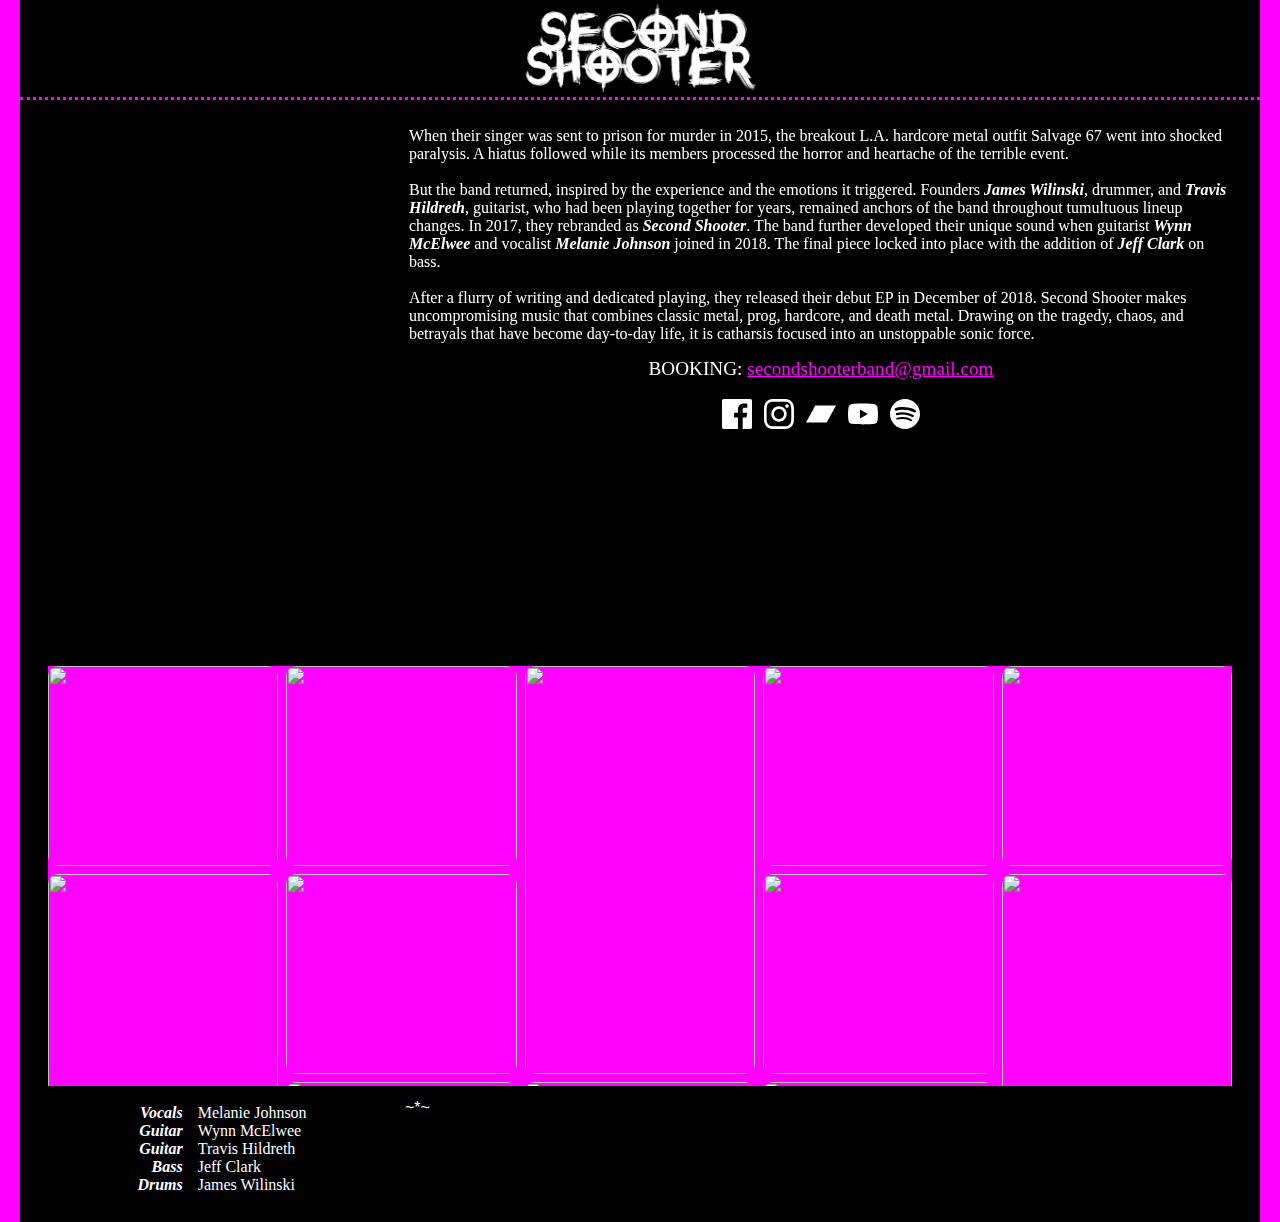
==== epk.html @ 35eb52af "Responsive stuff~" ====
<!DOCTYPE html>
<html>
<head>
    <link rel="stylesheet" media="screen" href="https://fontlibrary.org/face/fantasque-sans-mono" type="text/css"/>
    <link rel="stylesheet" media="screen" href="https://fontlibrary.org/face/caladea" type="text/css"/>
    <link type="text/css" rel="stylesheet" href="styles.css" />
    <meta name="viewport" content="width=device-width, initial-scale=1" />
</head>
<body class="accent-background-color epk">
    <div class="main-container">
        <div class="banner-box">
            <a href="index.html">
                <img class="banner-logo" src="images/crosshairs-logo.jpg">
            </a>
        </div>
        <div class="main-content-box">
            <div class="main-epk-box">
                <table class="epk-table">
                    <tr>
                        <td class="press-card press-card-music">
                            <div>
                            <iframe class="bandcamp-iframe" src="https://bandcamp.com/EmbeddedPlayer/album=380339368/size=large/bgcol=ffffff/linkcol=0687f5/track=99993061/transparent=true/" seamless><a href="http://secondshooter.bandcamp.com/album/second-shooter">Second Shooter by Second Shooter</a></iframe>
                            </div>
                        </td>
                        <td class="press-card press-card-bio">
                            <div>
                            When their singer was sent to prison for murder in 2015, the breakout L.A. hardcore metal outfit Salvage 67 went into shocked paralysis. A hiatus followed while its members processed the horror and heartache of the terrible event.
                            <br/><br/>
                            But the band returned, inspired by the experience and the emotions it triggered. Founders <em>James Wilinski</em>, drummer, and <em>Travis Hildreth</em>, guitarist, who had been playing together for years, remained anchors of the band throughout tumultuous lineup changes. In 2017, they rebranded as <em>Second Shooter</em>. The band further developed their unique sound when guitarist <em>Wynn McElwee</em> and vocalist <em>Melanie Johnson</em> joined in 2018. The final piece locked into place with the addition of <em>Jeff Clark</em> on bass. 
                            <br/><br/>
                            After a flurry of writing and dedicated playing, they released their debut EP in December of 2018. Second Shooter makes uncompromising music that combines classic metal, prog, hardcore, and death metal. Drawing on the tragedy, chaos, and betrayals that have become day-to-day life, it is catharsis focused into an unstoppable sonic force.
                            </div>
                            <div class="contact-box-medium">
                                <div class="email-box">BOOKING: <a class="accent-color" href="mailto:secondshooterband@gmail.com">secondshooterband@gmail.com</a></div>
                                <center>
                                    <a class="social-link hover-accent-background-color" href="https://www.facebook.com/SecondShooterBand" target="_blank" title="Facebook">
                                        <img class="social-icon" src="images/facebook.svg">
                                    </a>
                                    <a class="social-link hover-accent-background-color" href="https://www.instagram.com/secondshooterband/" target="_blank">
                                         <img class="social-icon" src="images/instagram.svg" title="Instagram">
                                    </a>
                                    <a class="social-link hover-accent-background-color" href="https://secondshooter.bandcamp.com/" target="_blank" title="Bandcamp">
                                         <img class="social-icon" src="images/bandcamp.svg">
                                    </a>
                                    <a class="social-link hover-accent-background-color" href="https://www.youtube.com/channel/UCQtbKnC-Cb1Xi12tyAuSC4w" target="_blank" title="YouTube">
                                         <img class="social-icon" src="images/youtube.svg">
                                    </a>
                                    <a class="social-link hover-accent-background-color" href="https://open.spotify.com/artist/2ZfZZJzYNcICEFQ58RVVCs?si=9lg4DnH6TPW9Nu7WZ0xNzw" target="_blank" title="Spotify">
                                         <img class="social-icon" src="images/spotify.svg">
                                    </a>
                                </center>
                            </div>
                        </td>
                    </tr>
                    <tr> 
                        <td colspan="2" class="press-card press-card-contact-box-small">
                            <div class="contact-box-small">
                                <div class="email-box">BOOKING: <a class="accent-color" href="mailto:secondshooterband@gmail.com">secondshooterband@gmail.com</a></div>
                                <center>
                                    <a class="social-link hover-accent-background-color" href="https://www.facebook.com/SecondShooterBand" target="_blank" title="Facebook">
                                        <img class="social-icon" src="images/facebook.svg">
                                    </a>
                                    <a class="social-link hover-accent-background-color" href="https://www.instagram.com/secondshooterband/" target="_blank">
                                         <img class="social-icon" src="images/instagram.svg" title="Instagram">
                                    </a>
                                    <a class="social-link hover-accent-background-color" href="https://secondshooter.bandcamp.com/" target="_blank" title="Bandcamp">
                                         <img class="social-icon" src="images/bandcamp.svg">
                                    </a>
                                    <a class="social-link hover-accent-background-color" href="https://www.youtube.com/channel/UCQtbKnC-Cb1Xi12tyAuSC4w" target="_blank" title="YouTube">
                                         <img class="social-icon" src="images/youtube.svg">
                                    </a>
                                    <a class="social-link hover-accent-background-color" href="https://open.spotify.com/artist/2ZfZZJzYNcICEFQ58RVVCs?si=9lg4DnH6TPW9Nu7WZ0xNzw" target="_blank" title="Spotify">
                                         <img class="social-icon" src="images/spotify.svg">
                                    </a>
                                </center>
                            </div>
                        </td>
                    </tr>
                    <tr>
                        <td colspan="2"> 
                            <div class="press-card press-card-gallery">
                                <iframe class="gallery-iframe" src="gallery.html" seamless></iframe>
                            </div>
                        </td>
                    </tr>
                    <tr>
                        <td>
                            <div class="press-card press-card-members">
                                <div class="members-container">
                                    <div class="member-parts-box">
                                        <em><span>Vocals</span><br><span>Guitar</span><br><span>Guitar</span><br><span>Bass</span><br><span>Drums</span></em>
                                    </div>
                                    <div class="member-names-box">
                                        <span>Melanie Johnson</span><br><span>Wynn McElwee</span><br><span>Travis Hildreth</span><br><span>Jeff Clark</span><br><span>James Wilinski</span></em>
                                    </div>
                                </div>
                            </div>
                        </td>
                        <td>
                        ~*~
                        </td>
                    </tr>
                </table>
            </div>
        </div>
    </div>
</body>
</html>
---- styles.css ----
*, ::before, ::after {
    -webkit-box-sizing: border-box;
    -moz-box-sizing: border-box;
    box-sizing: border-box;
}

body {
   font-family: "FantasqueSansMonoRegular", "Lucida Grande", Tahoma, Sans-Serif; 
   font-weight: normal; 
   font-style: normal; 
   margin: 0;
}
body.index {
   text-align: center;
}
h1 {
    margin: 0;
    font-family: "AnaktoriaRegular", "Lucida Grande", Tahoma, Sans-Serif; 
}

.accent-background-color,
.hover-accent-background-color:hover  {
    background-color: magenta;
}
.accent-color {
    color: magenta;
}
.block {
    display: block;
}

.padded-normal {
    padding: 5px 20px;
}

.main-container {
    position: absolute;
    top: 0;
    bottom: 0;
    left: 0;
    right: 0;
    padding: 0 20px 0;
    max-width: 100%; /* lol IE */
}
.main-content-box {
    color: white;
    background-color: black;
    min-height: 100%;
}
body.index .main-content.box {
    text-align: center;
}

.splash-container {
    /* display: flex; */ /* IE hates this */
    display: block; 
    flex-direction: column;
    justify-content: flex-start;
}
.logo-image-box {
    padding-top: 15px;
}
.summary-title-box {
    padding-bottom: 10px;
}
.summary-contents-box {
}

.splash-logo {
    max-width: 100%;
}

.summary-contents-box p {
    margin-top: 0;
}
.members-container {
    display: flex;
    justify-content: center;
}
.member-parts-box {
    text-align: right;
    padding-right: 15px;

    /* fallback */
    display: inline-block;
    max-width: 45%;
}
.member-names-box {
    text-align: left;
    
    /* fallback*/
    display: inline-block;
    max-width: 45%;
}

.social-link {
    display: inline-block;
    padding: 4px 4px 1px;
    cursor: pointer;
    border-radius: 3px;
}
.social-icon {
    width: 30px;
    height: 30px;
}

.email-box {
    text-align: center;
    margin-top: 15px;
    margin-bottom: 15px;
    font-size: 1.2em;
}
.email-box a:hover {
    color: white;
}

.releases-box {
    padding-bottom: 50px;
    text-align: center;
}

.album-cover {
    width: 80%;
    max-width: 300px;
    border-radius: 10px;
    border: 1px solid transparent;
}
.album-text-link {
    display: block;
    width: 80%;
    max-width: 300px;
    font-size: 1.3em;
    margin-top: 8px;
    color: magenta;
    text-decoration: underline;
    width: 100%;
    padding: 10px;
    border-radius: 5px;
}
.album-text-link:hover,
.album-text-link:focus,
.album-text-link:active {
    color: white;
    background-color: magenta;
}

/* responsive design for smaller screens */
@media (max-width: 800px) {
    h1 {
        font-size: 1.8em;
    }
    .album-text-link {
        font-size: 1.2em;
    }
    .padded-normal {
        padding: 5px 15px;
    }
    .main-container {
        padding: 0 15px 0;
    }
}
@media (max-width: 500px) {
    .padded-normal {
        padding: 5px 10px;
    }
    .main-container {
        padding: 0 10px 0;
        max-width: 500px; /* lol IE */
    }
    .social-icon {
        width: 25px;
        height: 25x;
    }
    .album-text-link {
        background-color: darkmagenta;
        color: white;
        text-decoration: none;
    }
}

/* construction tape - from http://cssdeck.com/labs/under-construction-tape */  
.tape {
    font-size: 3em;
    height: 140px;
    background-image: -webkit-linear-gradient(0deg,#222,transparent,#222),linear-gradient(transparent 30px, #fff 30px), repeating-linear-gradient(45deg, transparent, transparent 35px, #fff 35px, #fff 70px);
    background-image: -moz-linear-gradient(90deg,#222,transparent,#222),linear-gradient(transparent 30px, #fff 30px), repeating-linear-gradient(45deg, transparent, transparent 35px, #fff 35px, #fff 70px);
    background-image: -o-linear-gradient(90deg,#222,transparent,#222),linear-gradient(transparent 30px, #fff 30px), repeating-linear-gradient(45deg, transparent, transparent 35px, #fff 35px, #fff 70px);
    background-image: linear-gradient(90deg,#222,transparent,#222),linear-gradient(transparent 30px, #fff 30px), repeating-linear-gradient(45deg, transparent, transparent 35px, #fff 35px, #fff 70px);
    background-size: auto, auto 112px, auto;
}
.tape span {
    cursor: default;
    color: #222;
    display: block;
    padding: 1em;
    white-space: nowrap;
}

@media (max-width: 800px) {
    .tape {
        font-size: 2em;
        height: 100px;
        background-size: auto, auto 72px, auto;
    }
    .tape span {
        padding: 1.05em;
    }
}

/* press kit */

body.epk {
    text-align: unset;
}
.banner-box {
    height: 100px;
    background-color: black;
    border-bottom: 3px dotted magenta;
    /*text-align: left;*/
   text-align: center;
}
.banner-logo {
    height: 100%;
}

.main-epk-box {
    padding: 20px;
}

.epk-table td {
    vertical-align: top;
}

.press-card {
    font-family: "caladea";
    font-size: 1em;
    background-color: transparent;
    padding: 5px;
}
.press-card em {
    font-weight: 600;
}

.press-card.press-card-music {
    width: 350px;
}
.bandcamp-iframe {
    border: 0;
    width: 350px;
    height: 520px;
}

.press-card.press-card-gallery {
    width: 100%;
}

.gallery-iframe {
    border: 0;
    width: 100%;
    height: 420px;
}

.press-card-contact-box-small {
    display: none;
}
.contact-box-small {
    padding: 0 5px 5px;
}

@media (max-width: 800px) {
    .press-card.press-card-music {
        width: 250px;
    }
    .bandcamp-iframe {
        width: 250px;
    }
    .contact-box-medium {
        display: none;
    }
    .press-card-contact-box-small {
        display: table-cell;
        width: 100%;
    }
}
@media (max-width: 700px) {
    .press-card.press-card-music {
        width: 150px;
    }
    .bandcamp-iframe {
        width: 150px;
    }
}
@media (max-width: 500px) {
    .press-card.press-card-music {
        width: 350px;
    }
    .bandcamp-iframe {
        width: 350px;
    }
    .epk-table td {
        display: block;
        width: 100%;
    }
}
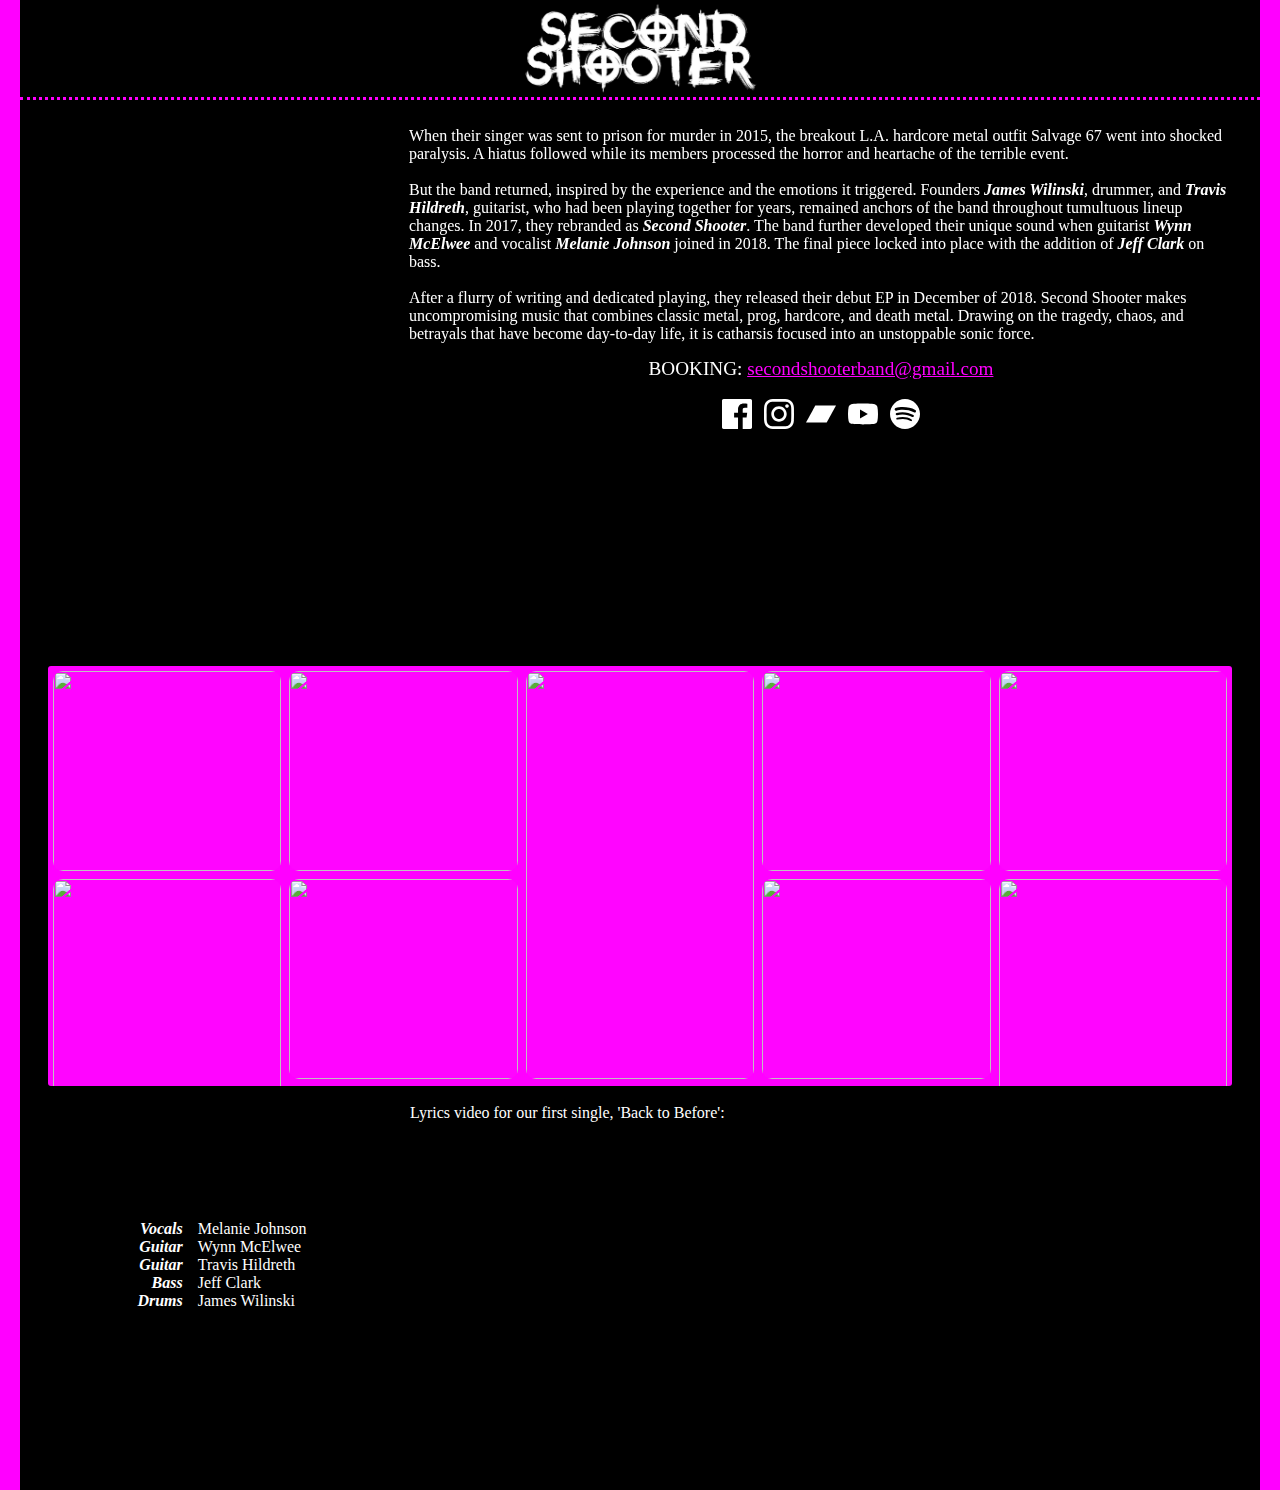
==== commit 3f2f32f5: "Responsive design, etc.~" ====
--- a/epk.html
+++ b/epk.html
@@ -84,23 +84,25 @@
                         </td>
                     </tr>
                     <tr>
-                        <td>
-                            <div class="press-card press-card-members">
-                                <div class="members-container">
-                                    <div class="member-parts-box">
-                                        <em><span>Vocals</span><br><span>Guitar</span><br><span>Guitar</span><br><span>Bass</span><br><span>Drums</span></em>
-                                    </div>
-                                    <div class="member-names-box">
-                                        <span>Melanie Johnson</span><br><span>Wynn McElwee</span><br><span>Travis Hildreth</span><br><span>Jeff Clark</span><br><span>James Wilinski</span></em>
-                                    </div>
+                        <td class="press-card press-card-members">
+                            <div class="members-container">
+                                <div class="member-parts-box">
+                                    <em><span>Vocals</span><br><span>Guitar</span><br><span>Guitar</span><br><span>Bass</span><br><span>Drums</span></em>
+                                </div>
+                                <div class="member-names-box">
+                                    <span>Melanie Johnson</span><br><span>Wynn McElwee</span><br><span>Travis Hildreth</span><br><span>Jeff Clark</span><br><span>James Wilinski</span></em>
                                 </div>
                             </div>
                         </td>
                         <td>
-                        ~*~
+                            <div class="press-card press-card-video">
+                                Lyrics video for our first single, 'Back to Before':
+                                <iframe class="video-iframe" src="https://www.youtube.com/embed/mHUcoZIcSl8" frameborder="0" allow="accelerometer; autoplay; encrypted-media; gyroscope; picture-in-picture" allowfullscreen></iframe>
+                            </div>
                         </td>
                     </tr>
                 </table>
+                <br/><br/>
             </div>
         </div>
     </div>
--- a/styles.css
+++ b/styles.css
@@ -49,6 +49,9 @@
 }
 body.index .main-content.box {
     text-align: center;
+}
+body.gallery {
+    padding: 5px;
 }
 
 .splash-container {
@@ -289,6 +292,9 @@
     .bandcamp-iframe {
         width: 150px;
     }
+    .member-parts-box {
+        line-height: 32px;
+    }
 }
 @media (max-width: 500px) {
     .press-card.press-card-music {
@@ -301,4 +307,16 @@
         display: block;
         width: 100%;
     }
+}
+
+.video-iframe {
+    width: 100%;
+    height: 300px;
+}
+.epk-table td.press-card-members {
+    vertical-align: middle;
+}
+
+iframe {
+    border-radius: 3px;
 }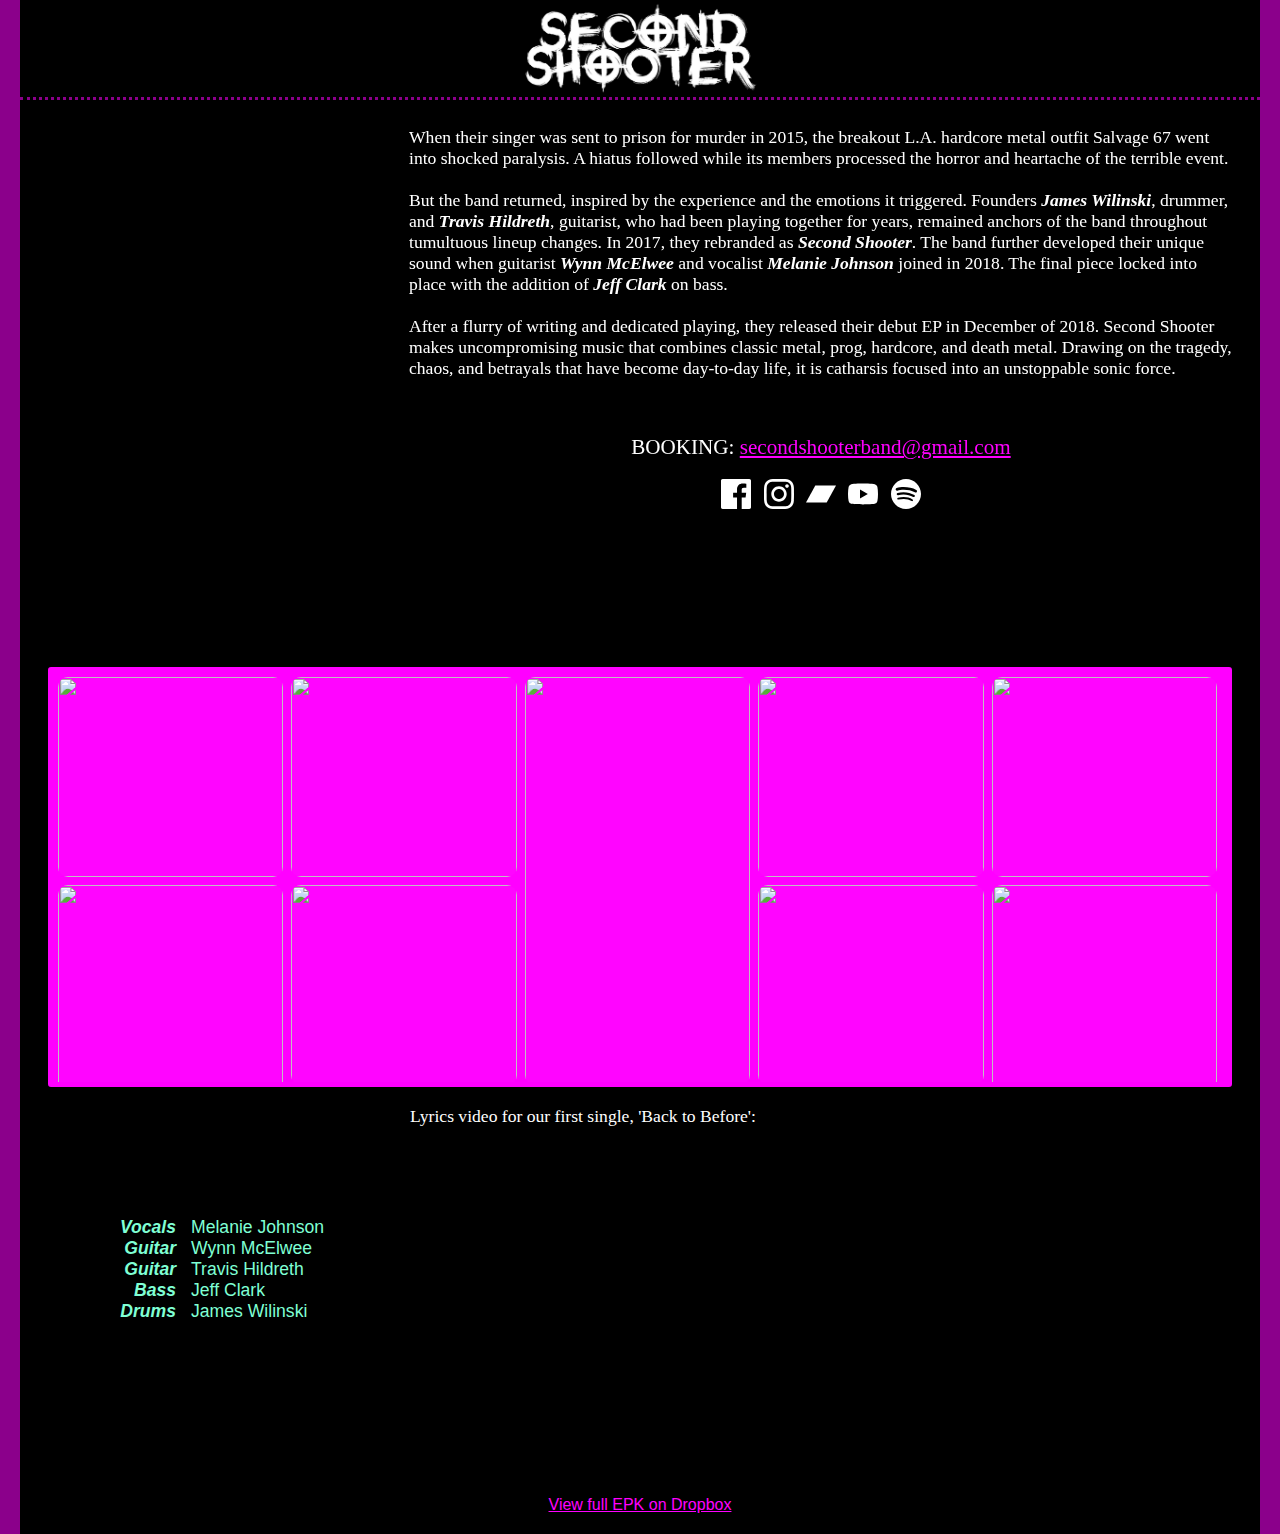
==== commit 6db14e1d: "Add link to EPK to index page." ====
--- a/epk.html
+++ b/epk.html
@@ -104,6 +104,13 @@
                 </table>
                 <br/><br/>
             </div>
+            <div class="footer">
+                <center>
+                    <a class="full-epk-link" href="http://bit.ly/secondshooterepk" target="_blank" title="View full EPK on Dropbox">
+                        View full EPK on Dropbox
+                    </a>
+                </center>
+            </div>
         </div>
     </div>
 </body>
--- a/styles.css
+++ b/styles.css
@@ -21,6 +21,10 @@
 .accent-background-color,
 .hover-accent-background-color:hover  {
     background-color: magenta;
+}
+.accent-background-color.epk,
+.accent-background-color.index {
+    background-color: darkmagenta;
 }
 .accent-color {
     color: magenta;
@@ -51,7 +55,7 @@
     text-align: center;
 }
 body.gallery {
-    padding: 5px;
+    padding: 5px 10px 5px 5px;
 }
 
 .splash-container {
@@ -62,6 +66,7 @@
 }
 .logo-image-box {
     padding-top: 15px;
+    max-width: 600px;
 }
 .summary-title-box {
     padding-bottom: 10px;
@@ -117,6 +122,10 @@
     color: white;
 }
 
+.epk-box {
+    margin: 15px 0;
+}
+
 .releases-box {
     padding-bottom: 50px;
     text-align: center;
@@ -128,17 +137,20 @@
     border-radius: 10px;
     border: 1px solid transparent;
 }
-.album-text-link {
+.album-text-link,
+.epk-link {
     display: block;
     width: 80%;
     max-width: 300px;
     font-size: 1.3em;
     margin-top: 8px;
-    color: magenta;
-    text-decoration: underline;
     width: 100%;
     padding: 10px;
     border-radius: 5px;
+}
+.album-text-link {
+    color: magenta;
+    text-decoration: underline;
 }
 .album-text-link:hover,
 .album-text-link:focus,
@@ -146,6 +158,16 @@
     color: white;
     background-color: magenta;
 }
+.epk-link {
+    background-color: aquamarine;
+    color: black;
+    text-decoration: none;
+}
+.epk-link:hover,
+.epk-link:focus,
+.epk-link:active {
+    background-color: white;
+}
 
 /* responsive design for smaller screens */
 @media (max-width: 800px) {
@@ -179,6 +201,9 @@
         color: white;
         text-decoration: none;
     }
+    /* body.gallery {
+        padding: 5px 10px 5px 5px;
+    } */
 }
 
 /* construction tape - from http://cssdeck.com/labs/under-construction-tape */  
@@ -218,9 +243,8 @@
 .banner-box {
     height: 100px;
     background-color: black;
-    border-bottom: 3px dotted magenta;
-    /*text-align: left;*/
-   text-align: center;
+    border-bottom: 3px dotted darkmagenta;
+    text-align: center;
 }
 .banner-logo {
     height: 100%;
@@ -232,6 +256,10 @@
 
 .epk-table td {
     vertical-align: top;
+}
+
+.epk .main-container {
+    min-width: 320px;
 }
 
 .press-card {
@@ -258,7 +286,7 @@
 }
 
 .gallery-iframe {
-    border: 0;
+    border: 5px solid magenta;
     width: 100%;
     height: 420px;
 }
@@ -269,13 +297,32 @@
 .contact-box-small {
     padding: 0 5px 5px;
 }
-
+.contact-box-medium {
+    padding-top: 5%;
+}
+
+/* responsive by min size rules */
+@media (min-width: 1100px) {
+    .press-card {
+        font-size: 1.1em;
+    }
+}
+@media (min-height: 1000px) {
+    .banner-box {
+        height: 150px;
+    }
+    body {
+        text-color: magenta;
+    }
+}
+
+/* responsive by max size rules */
 @media (max-width: 800px) {
     .press-card.press-card-music {
-        width: 250px;
+        width: 300px;
     }
     .bandcamp-iframe {
-        width: 250px;
+        width: 300px;
     }
     .contact-box-medium {
         display: none;
@@ -287,26 +334,40 @@
 }
 @media (max-width: 700px) {
     .press-card.press-card-music {
-        width: 150px;
+        width: 200px;
     }
     .bandcamp-iframe {
-        width: 150px;
-    }
-    .member-parts-box {
+        width: 200px;
+    }
+    .epk .member-parts-box {
         line-height: 32px;
     }
 }
 @media (max-width: 500px) {
     .press-card.press-card-music {
-        width: 350px;
+        width: 100%;
     }
     .bandcamp-iframe {
-        width: 350px;
+        width: 100%;
     }
     .epk-table td {
         display: block;
         width: 100%;
     }
+    .epk .member-parts-box,
+    .epk .member-names-box {
+        line-height: 24px;
+    }
+    .main-epk-box {
+        padding: 7px;
+    }
+}
+@media (max-height: 700px) {
+    .gallery-iframe {
+        border: 0;
+        width: 100%;
+        height: 380px;
+    }
 }
 
 .video-iframe {
@@ -315,6 +376,33 @@
 }
 .epk-table td.press-card-members {
     vertical-align: middle;
+    color: aquamarine;
+    font-family: "FantasqueSansMonoRegular", "Lucida Grande", Tahoma, Sans-Serif;
+}
+
+.footer {
+    display: block;
+    padding-bottom: 20px;
+}
+.full-epk-link {
+    /* display: block; */
+    /* width: 80%; */
+    max-width: 300px;
+    font-size: 1em;
+    margin-top: 8px;
+    width: 100%;
+    padding: 10px;
+    border-radius: 5px;
+}
+.full-epk-link {
+    color: magenta;
+    text-decoration: underline;
+}
+.full-epk-link:hover,
+.full-epk-link:focus,
+.full-epk-link:active {
+    color: white;
+    background-color: magenta;
 }
 
 iframe {
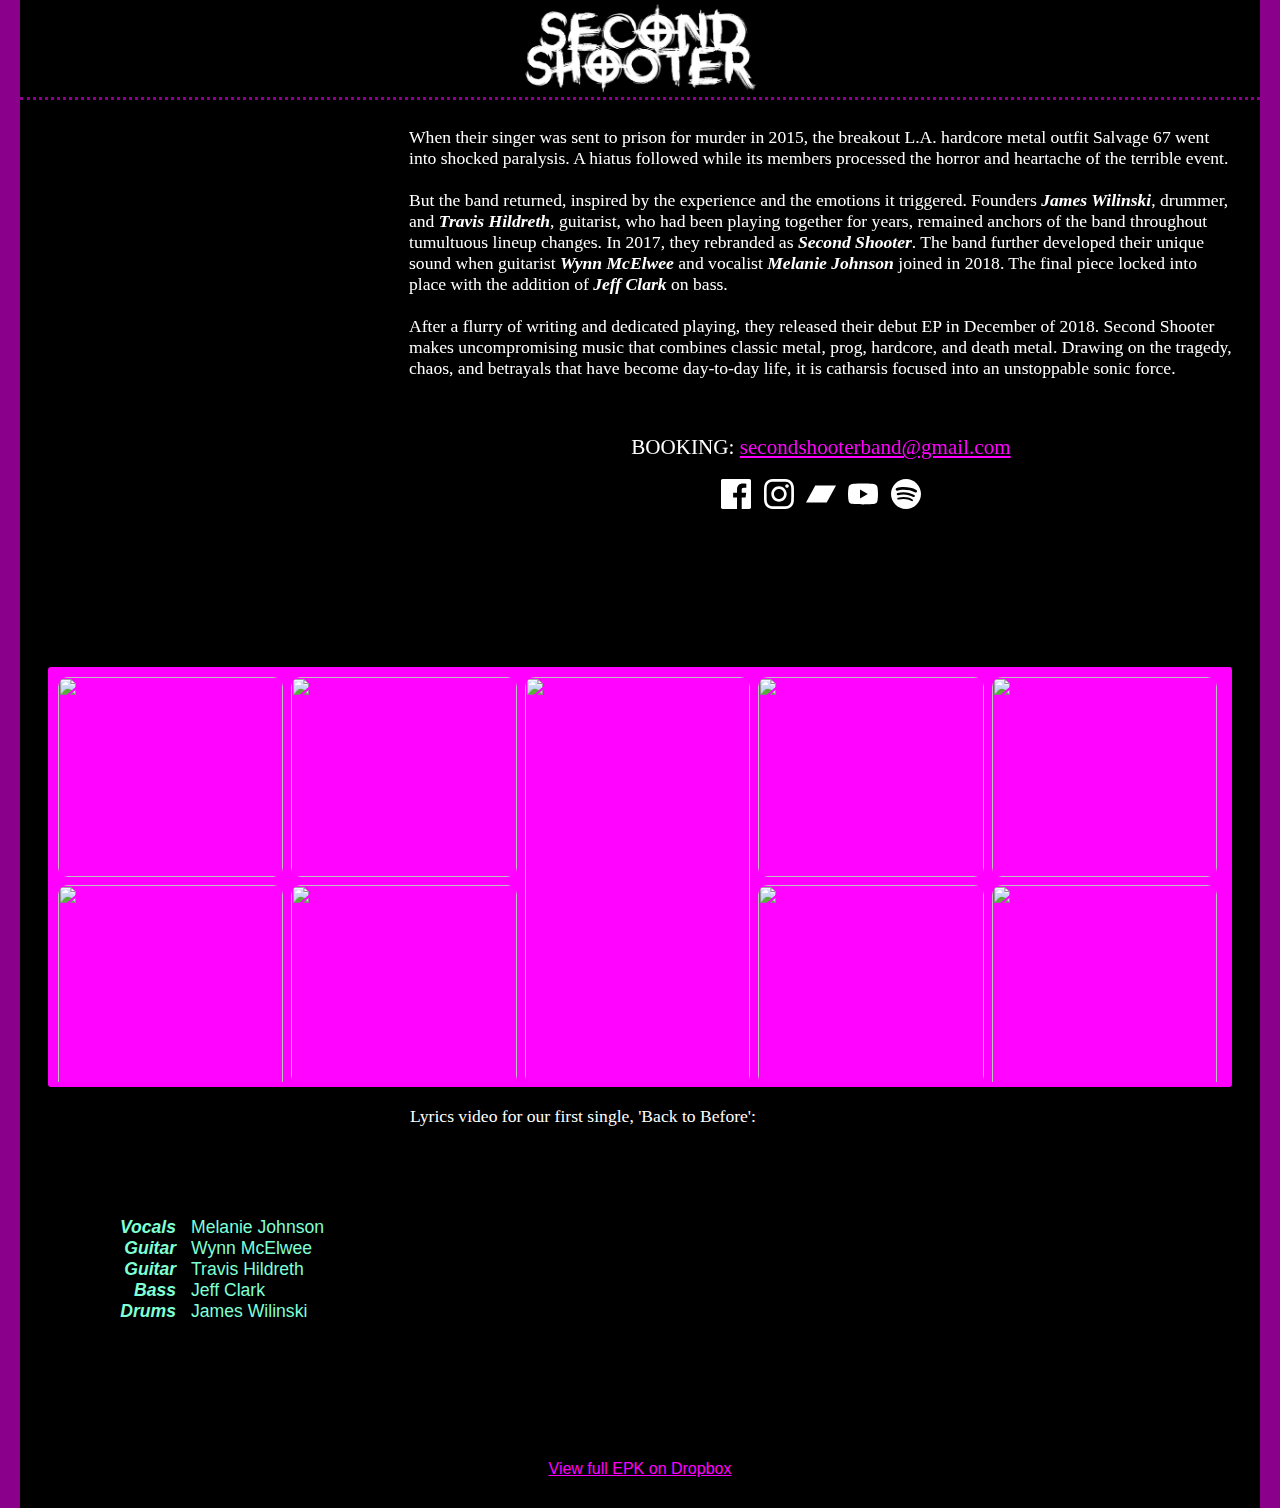
==== commit 5ade6de5: "Refine EPK and gallery." ====
--- a/epk.html
+++ b/epk.html
@@ -102,7 +102,6 @@
                         </td>
                     </tr>
                 </table>
-                <br/><br/>
             </div>
             <div class="footer">
                 <center>
--- a/styles.css
+++ b/styles.css
@@ -380,10 +380,6 @@
     font-family: "FantasqueSansMonoRegular", "Lucida Grande", Tahoma, Sans-Serif;
 }
 
-.footer {
-    display: block;
-    padding-bottom: 20px;
-}
 .full-epk-link {
     /* display: block; */
     /* width: 80%; */
@@ -407,4 +403,21 @@
 
 iframe {
     border-radius: 3px;
+}
+
+.footer {
+    display: block;
+    padding-bottom: 30px;
+}
+
+/* gallery */
+
+.gallery-footer {
+    display: block;
+    padding: 20px;
+    text-align: right;
+    font-family: "FantasqueSansMonoRegular", "Lucida Grande", Tahoma, Sans-Serif;
+}
+.gallery-link {
+    color: black;
 }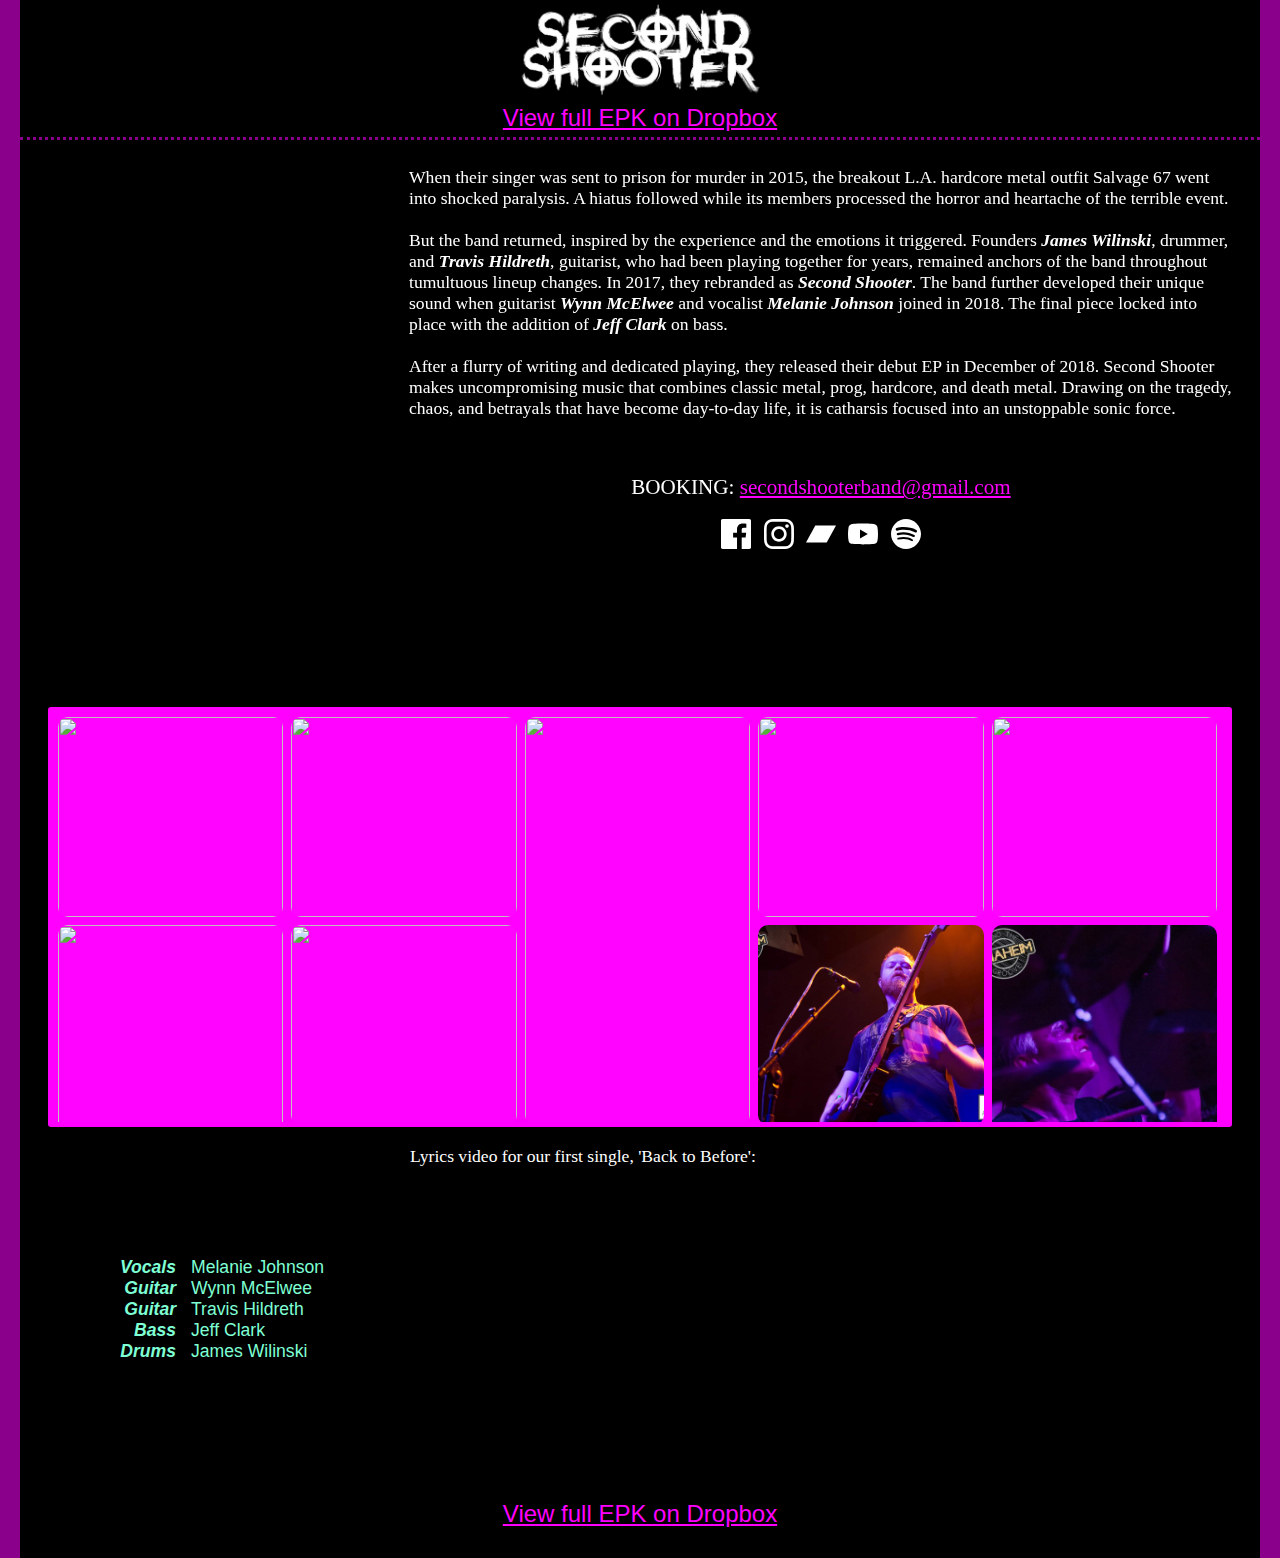
==== commit 6848445a: "Add some pics, tweak some links" ====
--- a/epk.html
+++ b/epk.html
@@ -1,116 +1,130 @@
-<!DOCTYPE html>
-<html>
-<head>
-    <link rel="stylesheet" media="screen" href="https://fontlibrary.org/face/fantasque-sans-mono" type="text/css"/>
-    <link rel="stylesheet" media="screen" href="https://fontlibrary.org/face/caladea" type="text/css"/>
-    <link type="text/css" rel="stylesheet" href="styles.css" />
-    <meta name="viewport" content="width=device-width, initial-scale=1" />
-</head>
-<body class="accent-background-color epk">
-    <div class="main-container">
-        <div class="banner-box">
-            <a href="index.html">
-                <img class="banner-logo" src="images/crosshairs-logo.jpg">
-            </a>
-        </div>
-        <div class="main-content-box">
-            <div class="main-epk-box">
-                <table class="epk-table">
-                    <tr>
-                        <td class="press-card press-card-music">
-                            <div>
-                            <iframe class="bandcamp-iframe" src="https://bandcamp.com/EmbeddedPlayer/album=380339368/size=large/bgcol=ffffff/linkcol=0687f5/track=99993061/transparent=true/" seamless><a href="http://secondshooter.bandcamp.com/album/second-shooter">Second Shooter by Second Shooter</a></iframe>
-                            </div>
-                        </td>
-                        <td class="press-card press-card-bio">
-                            <div>
-                            When their singer was sent to prison for murder in 2015, the breakout L.A. hardcore metal outfit Salvage 67 went into shocked paralysis. A hiatus followed while its members processed the horror and heartache of the terrible event.
-                            <br/><br/>
-                            But the band returned, inspired by the experience and the emotions it triggered. Founders <em>James Wilinski</em>, drummer, and <em>Travis Hildreth</em>, guitarist, who had been playing together for years, remained anchors of the band throughout tumultuous lineup changes. In 2017, they rebranded as <em>Second Shooter</em>. The band further developed their unique sound when guitarist <em>Wynn McElwee</em> and vocalist <em>Melanie Johnson</em> joined in 2018. The final piece locked into place with the addition of <em>Jeff Clark</em> on bass. 
-                            <br/><br/>
-                            After a flurry of writing and dedicated playing, they released their debut EP in December of 2018. Second Shooter makes uncompromising music that combines classic metal, prog, hardcore, and death metal. Drawing on the tragedy, chaos, and betrayals that have become day-to-day life, it is catharsis focused into an unstoppable sonic force.
-                            </div>
-                            <div class="contact-box-medium">
-                                <div class="email-box">BOOKING: <a class="accent-color" href="mailto:secondshooterband@gmail.com">secondshooterband@gmail.com</a></div>
-                                <center>
-                                    <a class="social-link hover-accent-background-color" href="https://www.facebook.com/SecondShooterBand" target="_blank" title="Facebook">
-                                        <img class="social-icon" src="images/facebook.svg">
-                                    </a>
-                                    <a class="social-link hover-accent-background-color" href="https://www.instagram.com/secondshooterband/" target="_blank">
-                                         <img class="social-icon" src="images/instagram.svg" title="Instagram">
-                                    </a>
-                                    <a class="social-link hover-accent-background-color" href="https://secondshooter.bandcamp.com/" target="_blank" title="Bandcamp">
-                                         <img class="social-icon" src="images/bandcamp.svg">
-                                    </a>
-                                    <a class="social-link hover-accent-background-color" href="https://www.youtube.com/channel/UCQtbKnC-Cb1Xi12tyAuSC4w" target="_blank" title="YouTube">
-                                         <img class="social-icon" src="images/youtube.svg">
-                                    </a>
-                                    <a class="social-link hover-accent-background-color" href="https://open.spotify.com/artist/2ZfZZJzYNcICEFQ58RVVCs?si=9lg4DnH6TPW9Nu7WZ0xNzw" target="_blank" title="Spotify">
-                                         <img class="social-icon" src="images/spotify.svg">
-                                    </a>
-                                </center>
-                            </div>
-                        </td>
-                    </tr>
-                    <tr> 
-                        <td colspan="2" class="press-card press-card-contact-box-small">
-                            <div class="contact-box-small">
-                                <div class="email-box">BOOKING: <a class="accent-color" href="mailto:secondshooterband@gmail.com">secondshooterband@gmail.com</a></div>
-                                <center>
-                                    <a class="social-link hover-accent-background-color" href="https://www.facebook.com/SecondShooterBand" target="_blank" title="Facebook">
-                                        <img class="social-icon" src="images/facebook.svg">
-                                    </a>
-                                    <a class="social-link hover-accent-background-color" href="https://www.instagram.com/secondshooterband/" target="_blank">
-                                         <img class="social-icon" src="images/instagram.svg" title="Instagram">
-                                    </a>
-                                    <a class="social-link hover-accent-background-color" href="https://secondshooter.bandcamp.com/" target="_blank" title="Bandcamp">
-                                         <img class="social-icon" src="images/bandcamp.svg">
-                                    </a>
-                                    <a class="social-link hover-accent-background-color" href="https://www.youtube.com/channel/UCQtbKnC-Cb1Xi12tyAuSC4w" target="_blank" title="YouTube">
-                                         <img class="social-icon" src="images/youtube.svg">
-                                    </a>
-                                    <a class="social-link hover-accent-background-color" href="https://open.spotify.com/artist/2ZfZZJzYNcICEFQ58RVVCs?si=9lg4DnH6TPW9Nu7WZ0xNzw" target="_blank" title="Spotify">
-                                         <img class="social-icon" src="images/spotify.svg">
-                                    </a>
-                                </center>
-                            </div>
-                        </td>
-                    </tr>
-                    <tr>
-                        <td colspan="2"> 
-                            <div class="press-card press-card-gallery">
-                                <iframe class="gallery-iframe" src="gallery.html" seamless></iframe>
-                            </div>
-                        </td>
-                    </tr>
-                    <tr>
-                        <td class="press-card press-card-members">
-                            <div class="members-container">
-                                <div class="member-parts-box">
-                                    <em><span>Vocals</span><br><span>Guitar</span><br><span>Guitar</span><br><span>Bass</span><br><span>Drums</span></em>
-                                </div>
-                                <div class="member-names-box">
-                                    <span>Melanie Johnson</span><br><span>Wynn McElwee</span><br><span>Travis Hildreth</span><br><span>Jeff Clark</span><br><span>James Wilinski</span></em>
-                                </div>
-                            </div>
-                        </td>
-                        <td>
-                            <div class="press-card press-card-video">
-                                Lyrics video for our first single, 'Back to Before':
-                                <iframe class="video-iframe" src="https://www.youtube.com/embed/mHUcoZIcSl8" frameborder="0" allow="accelerometer; autoplay; encrypted-media; gyroscope; picture-in-picture" allowfullscreen></iframe>
-                            </div>
-                        </td>
-                    </tr>
-                </table>
-            </div>
-            <div class="footer">
-                <center>
-                    <a class="full-epk-link" href="http://bit.ly/secondshooterepk" target="_blank" title="View full EPK on Dropbox">
-                        View full EPK on Dropbox
-                    </a>
-                </center>
-            </div>
-        </div>
-    </div>
-</body>
+<!DOCTYPE html>
+<html>
+<head>
+    <!-- Global site tag (gtag.js) - Google Analytics -->
+    <script async src="https://www.googletagmanager.com/gtag/js?id=UA-139734903-1"></script>
+    <script>
+      window.dataLayer = window.dataLayer || [];
+      function gtag(){dataLayer.push(arguments);}
+      gtag('js', new Date());
+
+      gtag('config', 'UA-139734903-1');
+    </script>
+
+    <link rel="stylesheet" media="screen" href="https://fontlibrary.org/face/fantasque-sans-mono" type="text/css"/>
+    <link rel="stylesheet" media="screen" href="https://fontlibrary.org/face/caladea" type="text/css"/>
+    <link type="text/css" rel="stylesheet" href="styles.css" />
+    <meta name="viewport" content="width=device-width, initial-scale=1" />
+</head>
+<body class="accent-background-color epk">
+    <div class="main-container">
+        <div class="banner-box">
+            <a href="index.html">
+                <img class="banner-logo" src="images/crosshairs-logo.jpg">
+            </a>
+            <br/>
+            <a class="full-epk-link" href="http://bit.ly/secondshooterepk" target="_blank" title="View full EPK on Dropbox">
+                View full EPK on Dropbox
+            </a>
+        </div>
+        <div class="main-content-box">
+            <div class="main-epk-box">
+                <table class="epk-table">
+                    <tr>
+                        <td class="press-card press-card-music">
+                            <div>
+                            <iframe class="bandcamp-iframe" src="https://bandcamp.com/EmbeddedPlayer/album=380339368/size=large/bgcol=ffffff/linkcol=0687f5/track=99993061/transparent=true/" seamless><a href="http://secondshooter.bandcamp.com/album/second-shooter">Second Shooter by Second Shooter</a></iframe>
+                            </div>
+                        </td>
+                        <td class="press-card press-card-bio">
+                            <div>
+                            When their singer was sent to prison for murder in 2015, the breakout L.A. hardcore metal outfit Salvage 67 went into shocked paralysis. A hiatus followed while its members processed the horror and heartache of the terrible event.
+                            <br/><br/>
+                            But the band returned, inspired by the experience and the emotions it triggered. Founders <em>James Wilinski</em>, drummer, and <em>Travis Hildreth</em>, guitarist, who had been playing together for years, remained anchors of the band throughout tumultuous lineup changes. In 2017, they rebranded as <em>Second Shooter</em>. The band further developed their unique sound when guitarist <em>Wynn McElwee</em> and vocalist <em>Melanie Johnson</em> joined in 2018. The final piece locked into place with the addition of <em>Jeff Clark</em> on bass. 
+                            <br/><br/>
+                            After a flurry of writing and dedicated playing, they released their debut EP in December of 2018. Second Shooter makes uncompromising music that combines classic metal, prog, hardcore, and death metal. Drawing on the tragedy, chaos, and betrayals that have become day-to-day life, it is catharsis focused into an unstoppable sonic force.
+                            </div>
+                            <div class="contact-box-medium">
+                                <div class="email-box">BOOKING: <a class="accent-color" href="mailto:secondshooterband@gmail.com">secondshooterband@gmail.com</a></div>
+                                <center>
+                                    <a class="social-link hover-accent-background-color" href="https://www.facebook.com/SecondShooterBand" target="_blank" title="Facebook">
+                                        <img class="social-icon" src="images/facebook.svg">
+                                    </a>
+                                    <a class="social-link hover-accent-background-color" href="https://www.instagram.com/secondshooterband/" target="_blank">
+                                         <img class="social-icon" src="images/instagram.svg" title="Instagram">
+                                    </a>
+                                    <a class="social-link hover-accent-background-color" href="https://secondshooter.bandcamp.com/" target="_blank" title="Bandcamp">
+                                         <img class="social-icon" src="images/bandcamp.svg">
+                                    </a>
+                                    <a class="social-link hover-accent-background-color" href="https://www.youtube.com/channel/UCQtbKnC-Cb1Xi12tyAuSC4w" target="_blank" title="YouTube">
+                                         <img class="social-icon" src="images/youtube.svg">
+                                    </a>
+                                    <a class="social-link hover-accent-background-color" href="https://open.spotify.com/artist/2ZfZZJzYNcICEFQ58RVVCs?si=9lg4DnH6TPW9Nu7WZ0xNzw" target="_blank" title="Spotify">
+                                         <img class="social-icon" src="images/spotify.svg">
+                                    </a>
+                                </center>
+                            </div>
+                        </td>
+                    </tr>
+                    <tr> 
+                        <td colspan="2" class="press-card press-card-contact-box-small">
+                            <div class="contact-box-small">
+                                <div class="email-box">BOOKING: <a class="accent-color" href="mailto:secondshooterband@gmail.com">secondshooterband@gmail.com</a></div>
+                                <center>
+                                    <a class="social-link hover-accent-background-color" href="https://www.facebook.com/SecondShooterBand" target="_blank" title="Facebook">
+                                        <img class="social-icon" src="images/facebook.svg">
+                                    </a>
+                                    <a class="social-link hover-accent-background-color" href="https://www.instagram.com/secondshooterband/" target="_blank">
+                                         <img class="social-icon" src="images/instagram.svg" title="Instagram">
+                                    </a>
+                                    <a class="social-link hover-accent-background-color" href="https://secondshooter.bandcamp.com/" target="_blank" title="Bandcamp">
+                                         <img class="social-icon" src="images/bandcamp.svg">
+                                    </a>
+                                    <a class="social-link hover-accent-background-color" href="https://www.youtube.com/channel/UCQtbKnC-Cb1Xi12tyAuSC4w" target="_blank" title="YouTube">
+                                         <img class="social-icon" src="images/youtube.svg">
+                                    </a>
+                                    <a class="social-link hover-accent-background-color" href="https://open.spotify.com/artist/2ZfZZJzYNcICEFQ58RVVCs?si=9lg4DnH6TPW9Nu7WZ0xNzw" target="_blank" title="Spotify">
+                                         <img class="social-icon" src="images/spotify.svg">
+                                    </a>
+                                </center>
+                            </div>
+                        </td>
+                    </tr>
+                    <tr>
+                        <td colspan="2"> 
+                            <div class="press-card press-card-gallery">
+                                <iframe class="gallery-iframe" src="gallery.html" seamless></iframe>
+                            </div>
+                        </td>
+                    </tr>
+                    <tr>
+                        <td class="press-card press-card-members">
+                            <div class="members-container">
+                                <div class="member-parts-box">
+                                    <em><span>Vocals</span><br><span>Guitar</span><br><span>Guitar</span><br><span>Bass</span><br><span>Drums</span></em>
+                                </div>
+                                <div class="member-names-box">
+                                    <span>Melanie Johnson</span><br><span>Wynn McElwee</span><br><span>Travis Hildreth</span><br><span>Jeff Clark</span><br><span>James Wilinski</span></em>
+                                </div>
+                            </div>
+                        </td>
+                        <td>
+                            <div class="press-card press-card-video">
+                                Lyrics video for our first single, 'Back to Before':
+                                <iframe class="video-iframe" src="https://www.youtube.com/embed/mHUcoZIcSl8" frameborder="0" allow="accelerometer; autoplay; encrypted-media; gyroscope; picture-in-picture" allowfullscreen></iframe>
+                            </div>
+                        </td>
+                    </tr>
+                </table>
+            </div>
+            <div class="footer">
+                <center>
+                    <a class="full-epk-link" href="http://bit.ly/secondshooterepk" target="_blank" title="View full EPK on Dropbox">
+                        View full EPK on Dropbox
+                    </a>
+                </center>
+            </div>
+        </div>
+    </div>
+</body>
 </html>--- a/styles.css
+++ b/styles.css
@@ -1,423 +1,435 @@
-*, ::before, ::after {
-    -webkit-box-sizing: border-box;
-    -moz-box-sizing: border-box;
-    box-sizing: border-box;
-}
-
-body {
-   font-family: "FantasqueSansMonoRegular", "Lucida Grande", Tahoma, Sans-Serif; 
-   font-weight: normal; 
-   font-style: normal; 
-   margin: 0;
-}
-body.index {
-   text-align: center;
-}
-h1 {
-    margin: 0;
-    font-family: "AnaktoriaRegular", "Lucida Grande", Tahoma, Sans-Serif; 
-}
-
-.accent-background-color,
-.hover-accent-background-color:hover  {
-    background-color: magenta;
-}
-.accent-background-color.epk,
-.accent-background-color.index {
-    background-color: darkmagenta;
-}
-.accent-color {
-    color: magenta;
-}
-.block {
-    display: block;
-}
-
-.padded-normal {
-    padding: 5px 20px;
-}
-
-.main-container {
-    position: absolute;
-    top: 0;
-    bottom: 0;
-    left: 0;
-    right: 0;
-    padding: 0 20px 0;
-    max-width: 100%; /* lol IE */
-}
-.main-content-box {
-    color: white;
-    background-color: black;
-    min-height: 100%;
-}
-body.index .main-content.box {
-    text-align: center;
-}
-body.gallery {
-    padding: 5px 10px 5px 5px;
-}
-
-.splash-container {
-    /* display: flex; */ /* IE hates this */
-    display: block; 
-    flex-direction: column;
-    justify-content: flex-start;
-}
-.logo-image-box {
-    padding-top: 15px;
-    max-width: 600px;
-}
-.summary-title-box {
-    padding-bottom: 10px;
-}
-.summary-contents-box {
-}
-
-.splash-logo {
-    max-width: 100%;
-}
-
-.summary-contents-box p {
-    margin-top: 0;
-}
-.members-container {
-    display: flex;
-    justify-content: center;
-}
-.member-parts-box {
-    text-align: right;
-    padding-right: 15px;
-
-    /* fallback */
-    display: inline-block;
-    max-width: 45%;
-}
-.member-names-box {
-    text-align: left;
-    
-    /* fallback*/
-    display: inline-block;
-    max-width: 45%;
-}
-
-.social-link {
-    display: inline-block;
-    padding: 4px 4px 1px;
-    cursor: pointer;
-    border-radius: 3px;
-}
-.social-icon {
-    width: 30px;
-    height: 30px;
-}
-
-.email-box {
-    text-align: center;
-    margin-top: 15px;
-    margin-bottom: 15px;
-    font-size: 1.2em;
-}
-.email-box a:hover {
-    color: white;
-}
-
-.epk-box {
-    margin: 15px 0;
-}
-
-.releases-box {
-    padding-bottom: 50px;
-    text-align: center;
-}
-
-.album-cover {
-    width: 80%;
-    max-width: 300px;
-    border-radius: 10px;
-    border: 1px solid transparent;
-}
-.album-text-link,
-.epk-link {
-    display: block;
-    width: 80%;
-    max-width: 300px;
-    font-size: 1.3em;
-    margin-top: 8px;
-    width: 100%;
-    padding: 10px;
-    border-radius: 5px;
-}
-.album-text-link {
-    color: magenta;
-    text-decoration: underline;
-}
-.album-text-link:hover,
-.album-text-link:focus,
-.album-text-link:active {
-    color: white;
-    background-color: magenta;
-}
-.epk-link {
-    background-color: aquamarine;
-    color: black;
-    text-decoration: none;
-}
-.epk-link:hover,
-.epk-link:focus,
-.epk-link:active {
-    background-color: white;
-}
-
-/* responsive design for smaller screens */
-@media (max-width: 800px) {
-    h1 {
-        font-size: 1.8em;
-    }
-    .album-text-link {
-        font-size: 1.2em;
-    }
-    .padded-normal {
-        padding: 5px 15px;
-    }
-    .main-container {
-        padding: 0 15px 0;
-    }
-}
-@media (max-width: 500px) {
-    .padded-normal {
-        padding: 5px 10px;
-    }
-    .main-container {
-        padding: 0 10px 0;
-        max-width: 500px; /* lol IE */
-    }
-    .social-icon {
-        width: 25px;
-        height: 25x;
-    }
-    .album-text-link {
-        background-color: darkmagenta;
-        color: white;
-        text-decoration: none;
-    }
-    /* body.gallery {
-        padding: 5px 10px 5px 5px;
-    } */
-}
-
-/* construction tape - from http://cssdeck.com/labs/under-construction-tape */  
-.tape {
-    font-size: 3em;
-    height: 140px;
-    background-image: -webkit-linear-gradient(0deg,#222,transparent,#222),linear-gradient(transparent 30px, #fff 30px), repeating-linear-gradient(45deg, transparent, transparent 35px, #fff 35px, #fff 70px);
-    background-image: -moz-linear-gradient(90deg,#222,transparent,#222),linear-gradient(transparent 30px, #fff 30px), repeating-linear-gradient(45deg, transparent, transparent 35px, #fff 35px, #fff 70px);
-    background-image: -o-linear-gradient(90deg,#222,transparent,#222),linear-gradient(transparent 30px, #fff 30px), repeating-linear-gradient(45deg, transparent, transparent 35px, #fff 35px, #fff 70px);
-    background-image: linear-gradient(90deg,#222,transparent,#222),linear-gradient(transparent 30px, #fff 30px), repeating-linear-gradient(45deg, transparent, transparent 35px, #fff 35px, #fff 70px);
-    background-size: auto, auto 112px, auto;
-}
-.tape span {
-    cursor: default;
-    color: #222;
-    display: block;
-    padding: 1em;
-    white-space: nowrap;
-}
-
-@media (max-width: 800px) {
-    .tape {
-        font-size: 2em;
-        height: 100px;
-        background-size: auto, auto 72px, auto;
-    }
-    .tape span {
-        padding: 1.05em;
-    }
-}
-
-/* press kit */
-
-body.epk {
-    text-align: unset;
-}
-.banner-box {
-    height: 100px;
-    background-color: black;
-    border-bottom: 3px dotted darkmagenta;
-    text-align: center;
-}
-.banner-logo {
-    height: 100%;
-}
-
-.main-epk-box {
-    padding: 20px;
-}
-
-.epk-table td {
-    vertical-align: top;
-}
-
-.epk .main-container {
-    min-width: 320px;
-}
-
-.press-card {
-    font-family: "caladea";
-    font-size: 1em;
-    background-color: transparent;
-    padding: 5px;
-}
-.press-card em {
-    font-weight: 600;
-}
-
-.press-card.press-card-music {
-    width: 350px;
-}
-.bandcamp-iframe {
-    border: 0;
-    width: 350px;
-    height: 520px;
-}
-
-.press-card.press-card-gallery {
-    width: 100%;
-}
-
-.gallery-iframe {
-    border: 5px solid magenta;
-    width: 100%;
-    height: 420px;
-}
-
-.press-card-contact-box-small {
-    display: none;
-}
-.contact-box-small {
-    padding: 0 5px 5px;
-}
-.contact-box-medium {
-    padding-top: 5%;
-}
-
-/* responsive by min size rules */
-@media (min-width: 1100px) {
-    .press-card {
-        font-size: 1.1em;
-    }
-}
-@media (min-height: 1000px) {
-    .banner-box {
-        height: 150px;
-    }
-    body {
-        text-color: magenta;
-    }
-}
-
-/* responsive by max size rules */
-@media (max-width: 800px) {
-    .press-card.press-card-music {
-        width: 300px;
-    }
-    .bandcamp-iframe {
-        width: 300px;
-    }
-    .contact-box-medium {
-        display: none;
-    }
-    .press-card-contact-box-small {
-        display: table-cell;
-        width: 100%;
-    }
-}
-@media (max-width: 700px) {
-    .press-card.press-card-music {
-        width: 200px;
-    }
-    .bandcamp-iframe {
-        width: 200px;
-    }
-    .epk .member-parts-box {
-        line-height: 32px;
-    }
-}
-@media (max-width: 500px) {
-    .press-card.press-card-music {
-        width: 100%;
-    }
-    .bandcamp-iframe {
-        width: 100%;
-    }
-    .epk-table td {
-        display: block;
-        width: 100%;
-    }
-    .epk .member-parts-box,
-    .epk .member-names-box {
-        line-height: 24px;
-    }
-    .main-epk-box {
-        padding: 7px;
-    }
-}
-@media (max-height: 700px) {
-    .gallery-iframe {
-        border: 0;
-        width: 100%;
-        height: 380px;
-    }
-}
-
-.video-iframe {
-    width: 100%;
-    height: 300px;
-}
-.epk-table td.press-card-members {
-    vertical-align: middle;
-    color: aquamarine;
-    font-family: "FantasqueSansMonoRegular", "Lucida Grande", Tahoma, Sans-Serif;
-}
-
-.full-epk-link {
-    /* display: block; */
-    /* width: 80%; */
-    max-width: 300px;
-    font-size: 1em;
-    margin-top: 8px;
-    width: 100%;
-    padding: 10px;
-    border-radius: 5px;
-}
-.full-epk-link {
-    color: magenta;
-    text-decoration: underline;
-}
-.full-epk-link:hover,
-.full-epk-link:focus,
-.full-epk-link:active {
-    color: white;
-    background-color: magenta;
-}
-
-iframe {
-    border-radius: 3px;
-}
-
-.footer {
-    display: block;
-    padding-bottom: 30px;
-}
-
-/* gallery */
-
-.gallery-footer {
-    display: block;
-    padding: 20px;
-    text-align: right;
-    font-family: "FantasqueSansMonoRegular", "Lucida Grande", Tahoma, Sans-Serif;
-}
-.gallery-link {
-    color: black;
+*, ::before, ::after {
+    -webkit-box-sizing: border-box;
+    -moz-box-sizing: border-box;
+    box-sizing: border-box;
+}
+
+body {
+   font-family: "FantasqueSansMonoRegular", "Lucida Grande", Tahoma, Sans-Serif; 
+   font-weight: normal; 
+   font-style: normal; 
+   margin: 0;
+}
+body.index {
+   text-align: center;
+}
+h1 {
+    margin: 0;
+    font-family: "AnaktoriaRegular", "Lucida Grande", Tahoma, Sans-Serif; 
+}
+
+.accent-background-color,
+.hover-accent-background-color:hover  {
+    background-color: magenta;
+}
+.accent-background-color.epk,
+.accent-background-color.index {
+    background-color: darkmagenta;
+}
+.accent-color {
+    color: magenta;
+}
+.block {
+    display: block;
+}
+
+.padded-normal {
+    padding: 5px 20px;
+}
+
+.main-container {
+    position: absolute;
+    top: 0;
+    bottom: 0;
+    left: 0;
+    right: 0;
+    padding: 0 20px 0;
+    max-width: 100%; /* lol IE */
+}
+.main-content-box {
+    color: white;
+    background-color: black;
+    min-height: 100%;
+}
+body.index .main-content.box {
+    text-align: center;
+}
+body.gallery {
+    padding: 5px 10px 5px 5px;
+}
+
+.splash-container {
+    /* display: flex; */ /* IE hates this */
+    display: block; 
+    flex-direction: column;
+    justify-content: flex-start;
+}
+.logo-image-box {
+    padding-top: 15px;
+    max-width: 600px;
+}
+.summary-title-box {
+    padding-bottom: 10px;
+}
+.summary-contents-box {
+}
+
+.splash-logo {
+    max-width: 100%;
+}
+
+.summary-contents-box p {
+    margin-top: 0;
+}
+.members-container {
+    display: flex;
+    justify-content: center;
+}
+.member-parts-box {
+    text-align: right;
+    padding-right: 15px;
+
+    /* fallback */
+    display: inline-block;
+    max-width: 45%;
+}
+.member-names-box {
+    text-align: left;
+    
+    /* fallback*/
+    display: inline-block;
+    max-width: 45%;
+}
+
+.social-link {
+    display: inline-block;
+    padding: 4px 4px 1px;
+    cursor: pointer;
+    border-radius: 3px;
+}
+.social-icon {
+    width: 30px;
+    height: 30px;
+}
+
+.email-box {
+    text-align: center;
+    margin-top: 15px;
+    margin-bottom: 15px;
+    font-size: 1.2em;
+}
+.email-box a:hover {
+    color: white;
+}
+
+.epk-box {
+    margin: 15px 0;
+}
+
+.releases-box {
+    padding-bottom: 50px;
+    text-align: center;
+}
+
+.album-cover {
+    width: 80%;
+    max-width: 300px;
+    border-radius: 10px;
+    border: 1px solid transparent;
+}
+.announcement-photo {
+    width: 80%;
+    max-width: 550px;
+    border-radius: 10px;
+}
+.album-text-link,
+.epk-link {
+    display: block;
+    width: 80%;
+    max-width: 300px;
+    font-size: 1.3em;
+    margin-top: 8px;
+    width: 100%;
+    padding: 10px;
+    border-radius: 5px;
+}
+.album-text-link {
+    color: magenta;
+    text-decoration: underline;
+}
+.album-text-link:hover,
+.album-text-link:focus,
+.album-text-link:active {
+    color: white;
+    background-color: magenta;
+}
+.epk-link {
+    background-color: aquamarine;
+    color: black;
+    text-decoration: none;
+}
+.epk-link:hover,
+.epk-link:focus,
+.epk-link:active {
+    background-color: white;
+}
+.date-text {
+    font-size: 1.2em;
+}
+.news-separator {
+    font-size: 1.3em;
+}
+
+/* responsive design for smaller screens */
+@media (max-width: 800px) {
+    h1 {
+        font-size: 1.8em;
+    }
+    .album-text-link {
+        font-size: 1.2em;
+    }
+    .padded-normal {
+        padding: 5px 15px;
+    }
+    .main-container {
+        padding: 0 15px 0;
+    }
+}
+@media (max-width: 500px) {
+    .padded-normal {
+        padding: 5px 10px;
+    }
+    .main-container {
+        padding: 0 10px 0;
+        max-width: 500px; /* lol IE */
+    }
+    .social-icon {
+        width: 25px;
+        height: 25x;
+    }
+    .album-text-link {
+        background-color: darkmagenta;
+        color: white;
+        text-decoration: none;
+    }
+    /* body.gallery {
+        padding: 5px 10px 5px 5px;
+    } */
+}
+
+/* construction tape - from http://cssdeck.com/labs/under-construction-tape */  
+.tape {
+    font-size: 3em;
+    height: 140px;
+    background-image: -webkit-linear-gradient(0deg,#222,transparent,#222),linear-gradient(transparent 30px, #fff 30px), repeating-linear-gradient(45deg, transparent, transparent 35px, #fff 35px, #fff 70px);
+    background-image: -moz-linear-gradient(90deg,#222,transparent,#222),linear-gradient(transparent 30px, #fff 30px), repeating-linear-gradient(45deg, transparent, transparent 35px, #fff 35px, #fff 70px);
+    background-image: -o-linear-gradient(90deg,#222,transparent,#222),linear-gradient(transparent 30px, #fff 30px), repeating-linear-gradient(45deg, transparent, transparent 35px, #fff 35px, #fff 70px);
+    background-image: linear-gradient(90deg,#222,transparent,#222),linear-gradient(transparent 30px, #fff 30px), repeating-linear-gradient(45deg, transparent, transparent 35px, #fff 35px, #fff 70px);
+    background-size: auto, auto 112px, auto;
+}
+.tape span {
+    cursor: default;
+    color: #222;
+    display: block;
+    padding: 1em;
+    white-space: nowrap;
+}
+
+@media (max-width: 800px) {
+    .tape {
+        font-size: 2em;
+        height: 100px;
+        background-size: auto, auto 72px, auto;
+    }
+    .tape span {
+        padding: 1.05em;
+    }
+}
+
+/* press kit */
+
+body.epk {
+    text-align: unset;
+}
+.banner-box {
+    height: 140px;
+    background-color: black;
+    border-bottom: 3px dotted darkmagenta;
+    text-align: center;
+}
+.banner-logo {
+    height: 100px;
+}
+
+.main-epk-box {
+    padding: 20px;
+}
+
+.epk-table td {
+    vertical-align: top;
+}
+
+.epk .main-container {
+    min-width: 320px;
+}
+
+.press-card {
+    font-family: "caladea";
+    font-size: 1em;
+    background-color: transparent;
+    padding: 5px;
+}
+.press-card em {
+    font-weight: 600;
+}
+
+.press-card.press-card-music {
+    width: 350px;
+}
+.bandcamp-iframe {
+    border: 0;
+    width: 350px;
+    height: 520px;
+}
+
+.press-card.press-card-gallery {
+    width: 100%;
+}
+
+.gallery-iframe {
+    border: 5px solid magenta;
+    width: 100%;
+    height: 420px;
+}
+
+.press-card-contact-box-small {
+    display: none;
+}
+.contact-box-small {
+    padding: 0 5px 5px;
+}
+.contact-box-medium {
+    padding-top: 5%;
+}
+
+/* responsive by min size rules */
+@media (min-width: 1100px) {
+    .press-card {
+        font-size: 1.1em;
+    }
+}
+@media (min-height: 1000px) {
+    .banner-box {
+        height: 170px;
+    }
+    .banner-logo {
+        height: 150px;
+    }
+    body {
+        text-color: magenta;
+    }
+}
+
+/* responsive by max size rules */
+@media (max-width: 800px) {
+    .press-card.press-card-music {
+        width: 300px;
+    }
+    .bandcamp-iframe {
+        width: 300px;
+    }
+    .contact-box-medium {
+        display: none;
+    }
+    .press-card-contact-box-small {
+        display: table-cell;
+        width: 100%;
+    }
+}
+@media (max-width: 700px) {
+    .press-card.press-card-music {
+        width: 200px;
+    }
+    .bandcamp-iframe {
+        width: 200px;
+    }
+    .epk .member-parts-box {
+        line-height: 32px;
+    }
+}
+@media (max-width: 500px) {
+    .press-card.press-card-music {
+        width: 100%;
+    }
+    .bandcamp-iframe {
+        width: 100%;
+    }
+    .epk-table td {
+        display: block;
+        width: 100%;
+    }
+    .epk .member-parts-box,
+    .epk .member-names-box {
+        line-height: 24px;
+    }
+    .main-epk-box {
+        padding: 7px;
+    }
+}
+@media (max-height: 700px) {
+    .gallery-iframe {
+        border: 0;
+        width: 100%;
+        height: 380px;
+    }
+}
+
+.video-iframe {
+    width: 100%;
+    height: 300px;
+}
+.epk-table td.press-card-members {
+    vertical-align: middle;
+    color: aquamarine;
+    font-family: "FantasqueSansMonoRegular", "Lucida Grande", Tahoma, Sans-Serif;
+}
+
+.full-epk-link {
+    max-width: 300px;
+    font-size: 1.5em;
+    margin-top: 8px;
+    width: 100%;
+    padding: 10px;
+    border-radius: 5px;
+}
+.full-epk-link {
+    color: magenta;
+    text-decoration: underline;
+}
+.full-epk-link:hover,
+.full-epk-link:focus,
+.full-epk-link:active {
+    color: white;
+    background-color: magenta;
+}
+
+iframe {
+    border-radius: 3px;
+}
+
+.footer {
+    display: block;
+    padding-bottom: 30px;
+}
+
+/* gallery */
+
+.gallery-footer {
+    display: block;
+    padding: 20px;
+    text-align: right;
+    font-family: "FantasqueSansMonoRegular", "Lucida Grande", Tahoma, Sans-Serif;
+}
+.gallery-link {
+    color: black;
 }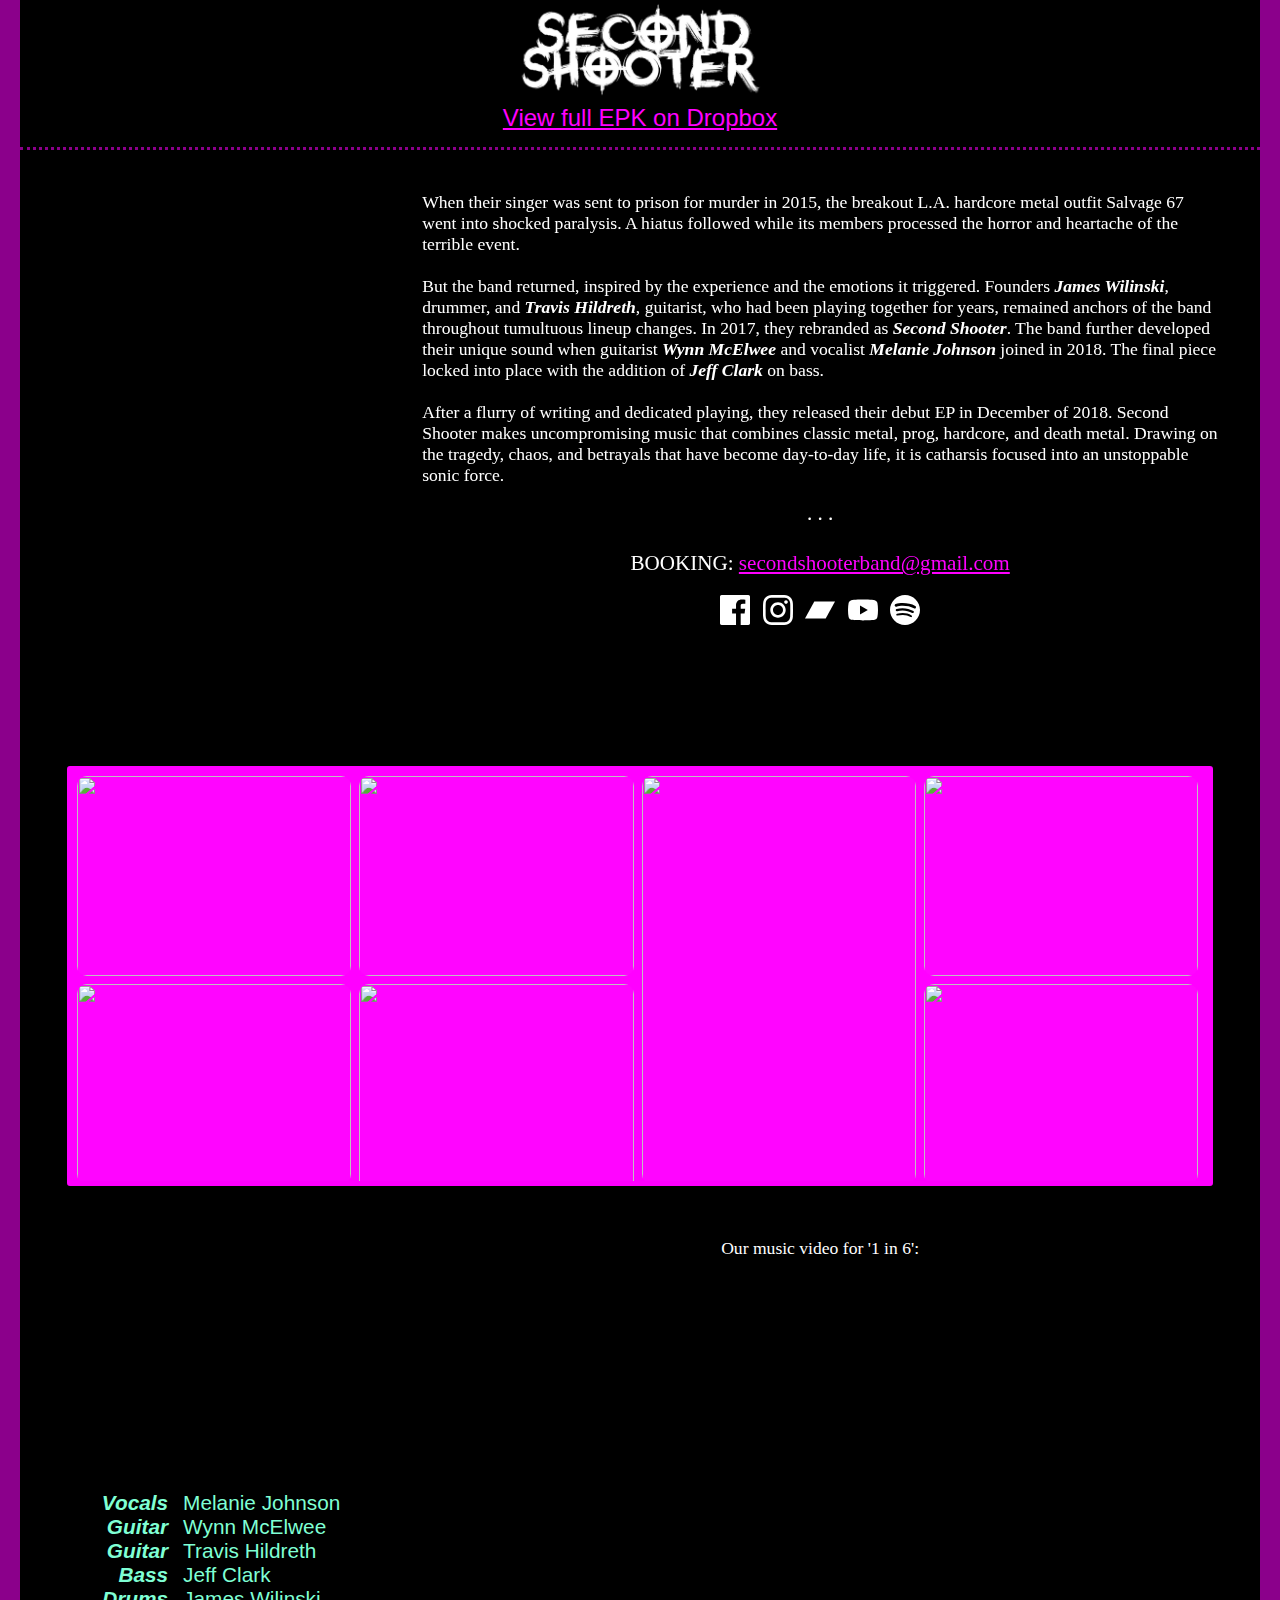
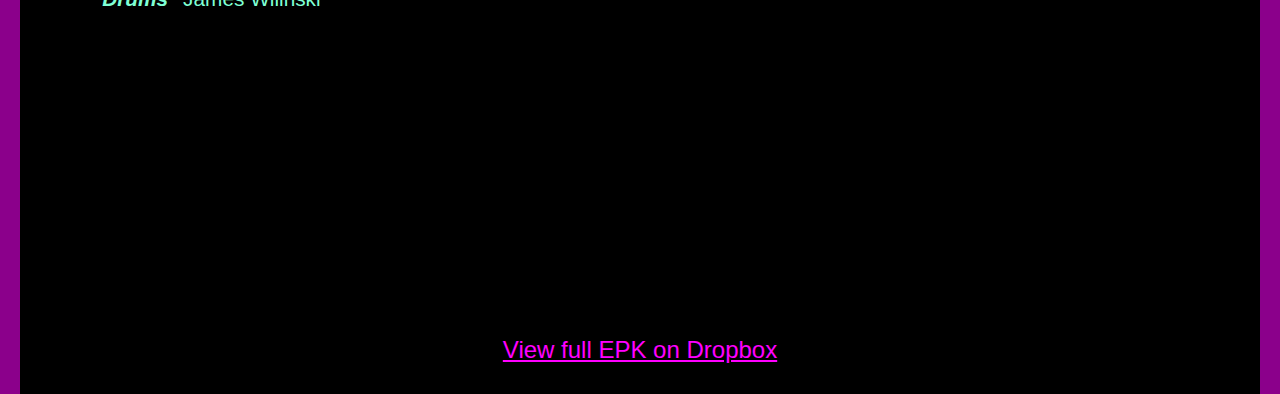
==== commit 569c23e7: "Tweak responsive" ====
--- a/epk.html
+++ b/epk.html
@@ -45,7 +45,14 @@
                             After a flurry of writing and dedicated playing, they released their debut EP in December of 2018. Second Shooter makes uncompromising music that combines classic metal, prog, hardcore, and death metal. Drawing on the tragedy, chaos, and betrayals that have become day-to-day life, it is catharsis focused into an unstoppable sonic force.
                             </div>
                             <div class="contact-box-medium">
-                                <div class="email-box">BOOKING: <a class="accent-color" href="mailto:secondshooterband@gmail.com">secondshooterband@gmail.com</a></div>
+                                <div class="email-box">
+                                    <span class="contact-separator">
+                                        . . .
+                                        <br/>
+                                        <br/>
+                                    </span>
+                                    BOOKING: <a class="accent-color" href="mailto:secondshooterband@gmail.com">secondshooterband@gmail.com</a>
+                                </div>
                                 <center>
                                     <a class="social-link hover-accent-background-color" href="https://www.facebook.com/SecondShooterBand" target="_blank" title="Facebook">
                                         <img class="social-icon" src="images/facebook.svg">
@@ -108,10 +115,11 @@
                                 </div>
                             </div>
                         </td>
-                        <td>
-                            <div class="press-card press-card-video">
-                                Lyrics video for our first single, 'Back to Before':
-                                <iframe class="video-iframe" src="https://www.youtube.com/embed/mHUcoZIcSl8" frameborder="0" allow="accelerometer; autoplay; encrypted-media; gyroscope; picture-in-picture" allowfullscreen></iframe>
+                        <td class="press-card press-card-video">
+                            <div>
+                                Our music video for '1 in 6':
+                                <br/>
+                                <iframe class="video-iframe" src="https://www.youtube.com/embed/zwnyKPLqUdA" frameborder="0" allow="accelerometer; autoplay; encrypted-media; gyroscope; picture-in-picture" allowfullscreen></iframe>
                             </div>
                         </td>
                     </tr>
--- a/styles.css
+++ b/styles.css
@@ -204,7 +204,7 @@
         max-width: 500px; /* lol IE */
     }
     .social-icon {
-        width: 25px;
+        width: 30px;
         height: 25x;
     }
     .album-text-link {
@@ -252,7 +252,7 @@
     text-align: unset;
 }
 .banner-box {
-    height: 140px;
+    height: 150px;
     background-color: black;
     border-bottom: 3px dotted darkmagenta;
     text-align: center;
@@ -261,18 +261,18 @@
     height: 100px;
 }
 
+.epk .main-container {
+    min-width: 320px;
+}
+
 .main-epk-box {
     padding: 20px;
 }
 
-.epk-table td {
+.epk-table tr td {
     vertical-align: top;
-}
-
-.epk .main-container {
-    min-width: 320px;
-}
-
+    padding: 20px;
+}
 .press-card {
     font-family: "caladea";
     font-size: 1em;
@@ -288,7 +288,7 @@
 }
 .bandcamp-iframe {
     border: 0;
-    width: 350px;
+    width: 100%;
     height: 520px;
 }
 
@@ -302,20 +302,42 @@
     height: 420px;
 }
 
+.contact-box-medium {
+    padding-top: 10px;
+}
+.contact-separator {
+    display: none;
+}
 .press-card-contact-box-small {
     display: none;
 }
 .contact-box-small {
     padding: 0 5px 5px;
 }
-.contact-box-medium {
-    padding-top: 5%;
-}
 
 /* responsive by min size rules */
 @media (min-width: 1100px) {
+    .epk-table {
+        table-layout: fixed;
+    }
+    .epk-table tr td:first-of-type {
+        width: 30%;
+    }
     .press-card {
         font-size: 1.1em;
+    }
+    .video-iframe {
+        width: 100%;
+        max-width: 1000px !important;
+        height: 600px !important;
+    }
+}
+@media (min-width: 1000px) {
+    .contact-separator {
+        display: inline;
+    }
+    .contact-box-medium {
+        padding-top: 0;
     }
 }
 @media (min-height: 1000px) {
@@ -331,7 +353,7 @@
 }
 
 /* responsive by max size rules */
-@media (max-width: 800px) {
+@media (max-width: 850px) {
     .press-card.press-card-music {
         width: 300px;
     }
@@ -345,19 +367,11 @@
         display: table-cell;
         width: 100%;
     }
+    .press-card.press-card-members {
+        font-size: 1em;
+    }
 }
 @media (max-width: 700px) {
-    .press-card.press-card-music {
-        width: 200px;
-    }
-    .bandcamp-iframe {
-        width: 200px;
-    }
-    .epk .member-parts-box {
-        line-height: 32px;
-    }
-}
-@media (max-width: 500px) {
     .press-card.press-card-music {
         width: 100%;
     }
@@ -384,14 +398,21 @@
     }
 }
 
-.video-iframe {
-    width: 100%;
-    height: 300px;
-}
 .epk-table td.press-card-members {
     vertical-align: middle;
     color: aquamarine;
     font-family: "FantasqueSansMonoRegular", "Lucida Grande", Tahoma, Sans-Serif;
+    font-size: 1.3em;
+    padding: 0 !important;
+}
+.epk-table td.press-card-video {
+    text-align: center;
+}
+
+.video-iframe {
+    width: 100%;
+    max-width: 800px;
+    height: 400px;
 }
 
 .full-epk-link {
@@ -419,7 +440,7 @@
 
 .footer {
     display: block;
-    padding-bottom: 30px;
+    padding: 30px;
 }
 
 /* gallery */
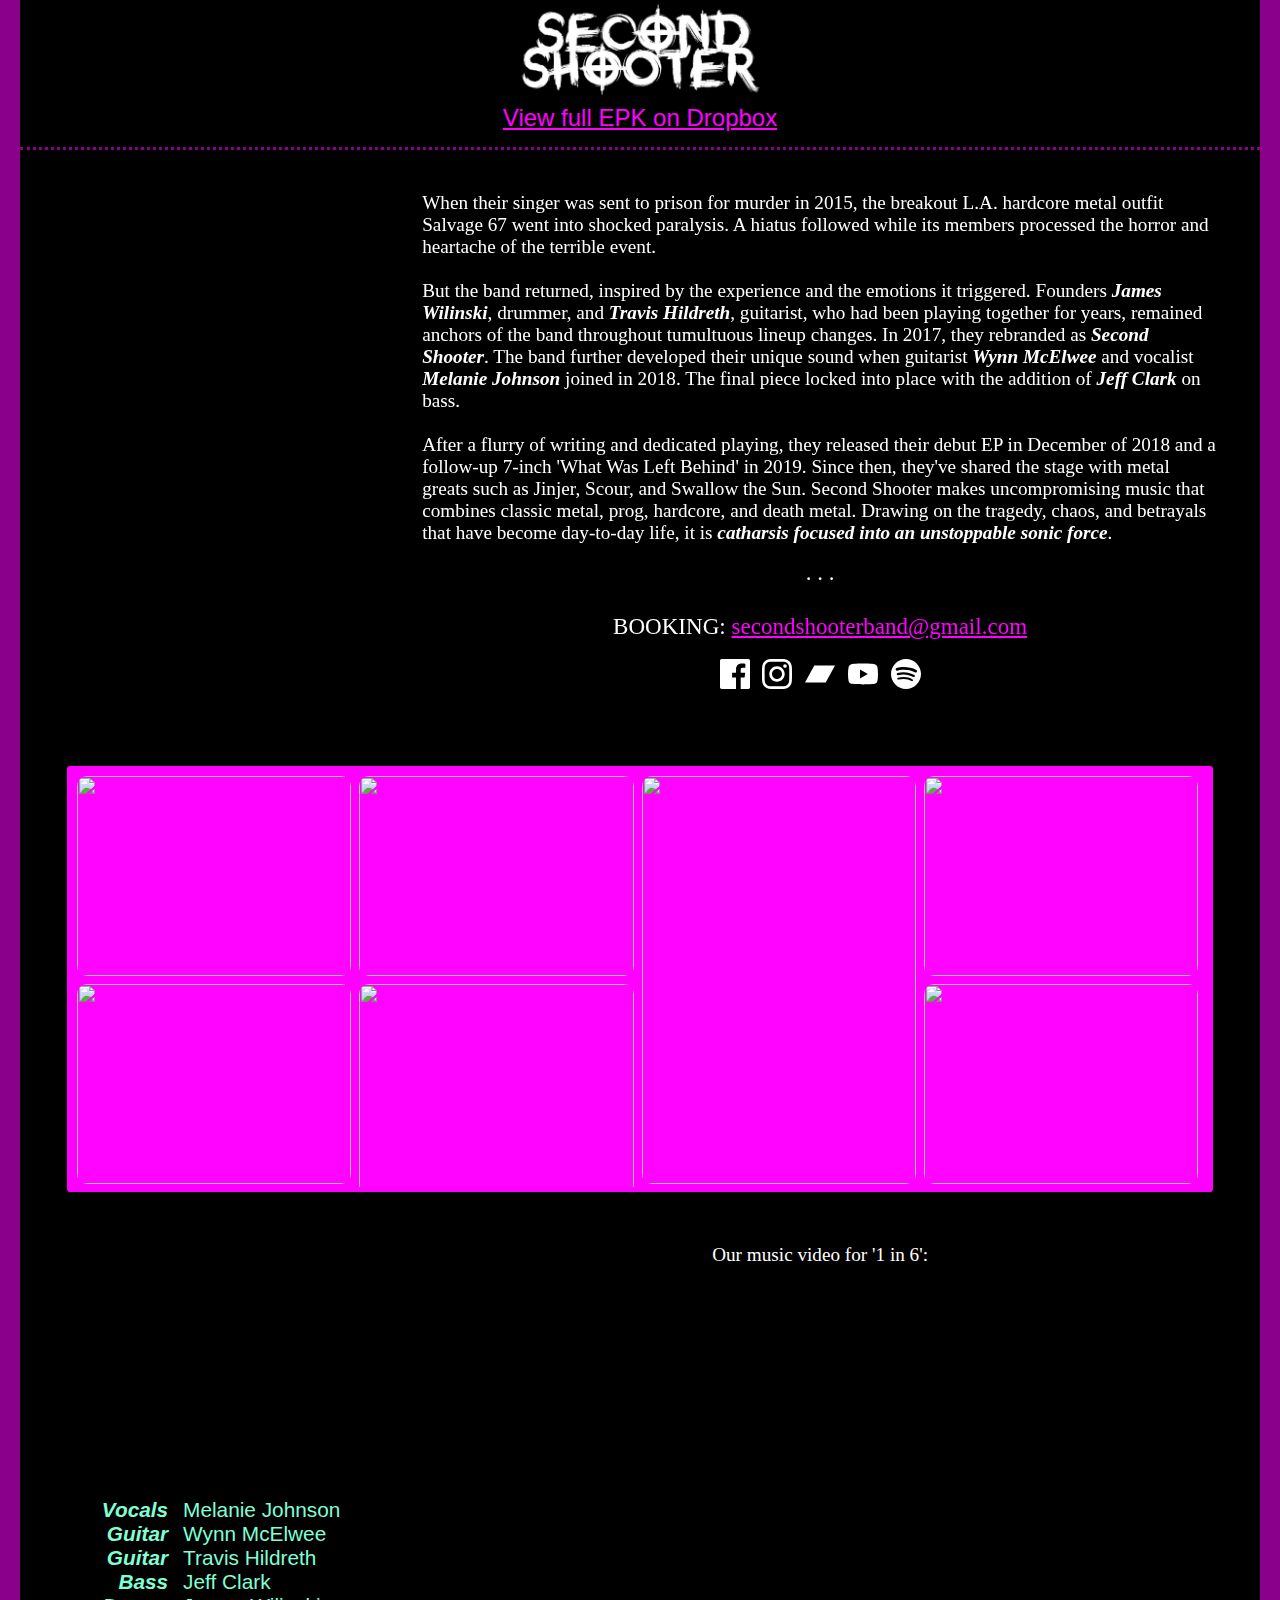
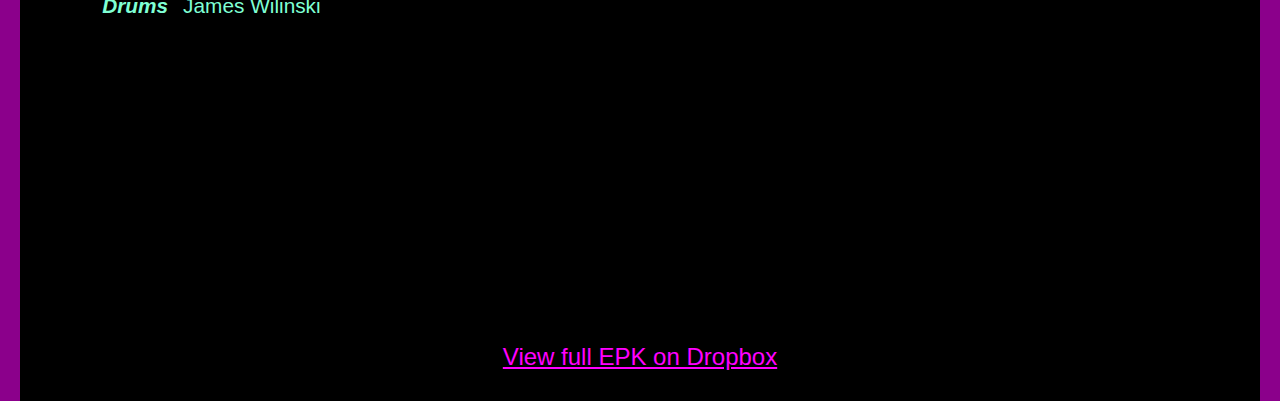
==== commit 9f2be311: "Tweak bio and responsive" ====
--- a/epk.html
+++ b/epk.html
@@ -42,7 +42,7 @@
                             <br/><br/>
                             But the band returned, inspired by the experience and the emotions it triggered. Founders <em>James Wilinski</em>, drummer, and <em>Travis Hildreth</em>, guitarist, who had been playing together for years, remained anchors of the band throughout tumultuous lineup changes. In 2017, they rebranded as <em>Second Shooter</em>. The band further developed their unique sound when guitarist <em>Wynn McElwee</em> and vocalist <em>Melanie Johnson</em> joined in 2018. The final piece locked into place with the addition of <em>Jeff Clark</em> on bass. 
                             <br/><br/>
-                            After a flurry of writing and dedicated playing, they released their debut EP in December of 2018. Second Shooter makes uncompromising music that combines classic metal, prog, hardcore, and death metal. Drawing on the tragedy, chaos, and betrayals that have become day-to-day life, it is catharsis focused into an unstoppable sonic force.
+                            After a flurry of writing and dedicated playing, they released their debut EP in December of 2018 and a follow-up 7-inch 'What Was Left Behind' in 2019. Since then, they've shared the stage with metal greats such as Jinjer, Scour, and Swallow the Sun. Second Shooter makes uncompromising music that combines classic metal, prog, hardcore, and death metal. Drawing on the tragedy, chaos, and betrayals that have become day-to-day life, it is <em>catharsis focused into an unstoppable sonic force</em>.
                             </div>
                             <div class="contact-box-medium">
                                 <div class="email-box">
--- a/styles.css
+++ b/styles.css
@@ -59,7 +59,6 @@
 }
 
 .splash-container {
-    /* display: flex; */ /* IE hates this */
     display: block; 
     flex-direction: column;
     justify-content: flex-start;
@@ -70,8 +69,6 @@
 }
 .summary-title-box {
     padding-bottom: 10px;
-}
-.summary-contents-box {
 }
 
 .splash-logo {
@@ -212,9 +209,6 @@
         color: white;
         text-decoration: none;
     }
-    /* body.gallery {
-        padding: 5px 10px 5px 5px;
-    } */
 }
 
 /* construction tape - from http://cssdeck.com/labs/under-construction-tape */  
@@ -246,7 +240,9 @@
     }
 }
 
-/* press kit */
+/*******************************************
+ * press kit
+ *******************************************/
 
 body.epk {
     text-align: unset;
@@ -299,7 +295,7 @@
 .gallery-iframe {
     border: 5px solid magenta;
     width: 100%;
-    height: 420px;
+    height: 426px;
 }
 
 .contact-box-medium {
@@ -316,6 +312,11 @@
 }
 
 /* responsive by min size rules */
+@media (min-width: 1600px) {
+    .press-card {
+        font-size: 1.3em !important;
+    }
+}
 @media (min-width: 1100px) {
     .epk-table {
         table-layout: fixed;
@@ -324,7 +325,7 @@
         width: 30%;
     }
     .press-card {
-        font-size: 1.1em;
+        font-size: 1.2em;
     }
     .video-iframe {
         width: 100%;
@@ -353,7 +354,7 @@
 }
 
 /* responsive by max size rules */
-@media (max-width: 850px) {
+@media (max-width: 900px) {
     .press-card.press-card-music {
         width: 300px;
     }
@@ -443,7 +444,9 @@
     padding: 30px;
 }
 
-/* gallery */
+/*******************************************
+ * gallery
+ *******************************************/
 
 .gallery-footer {
     display: block;
